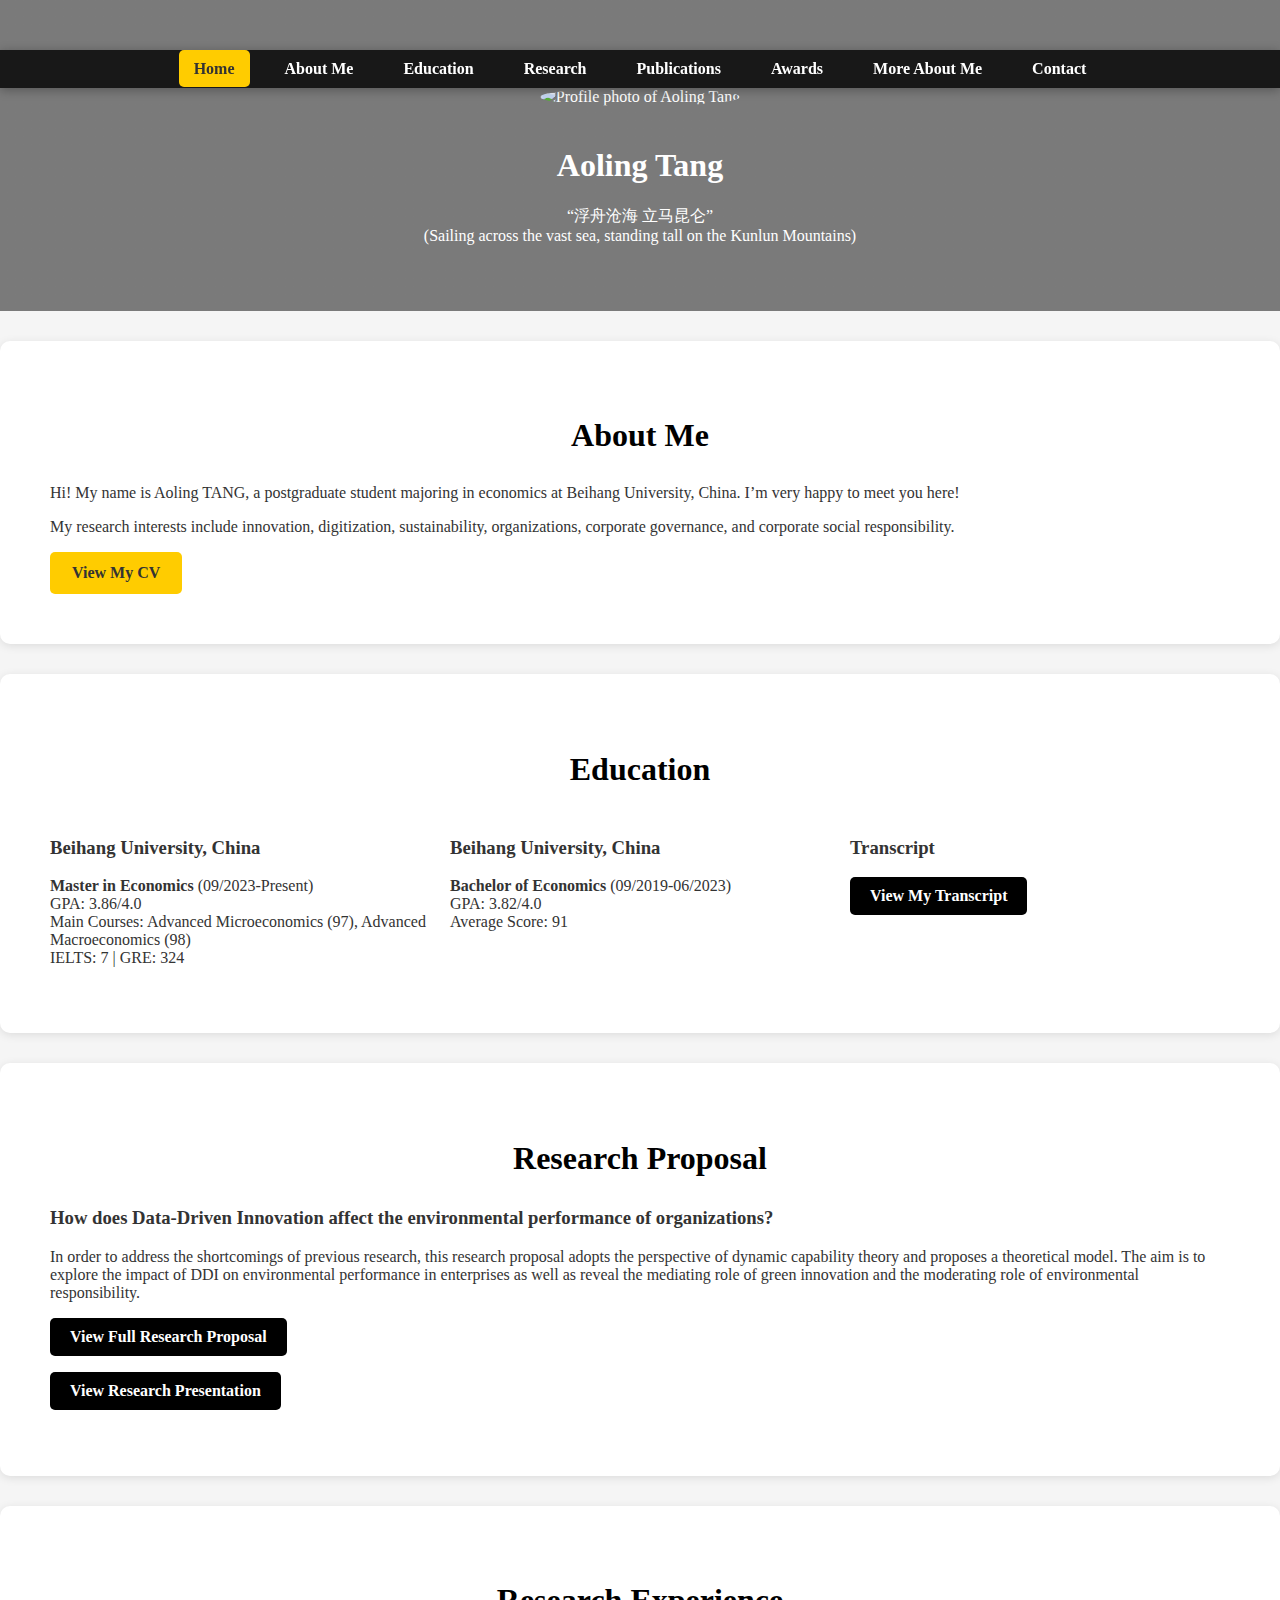
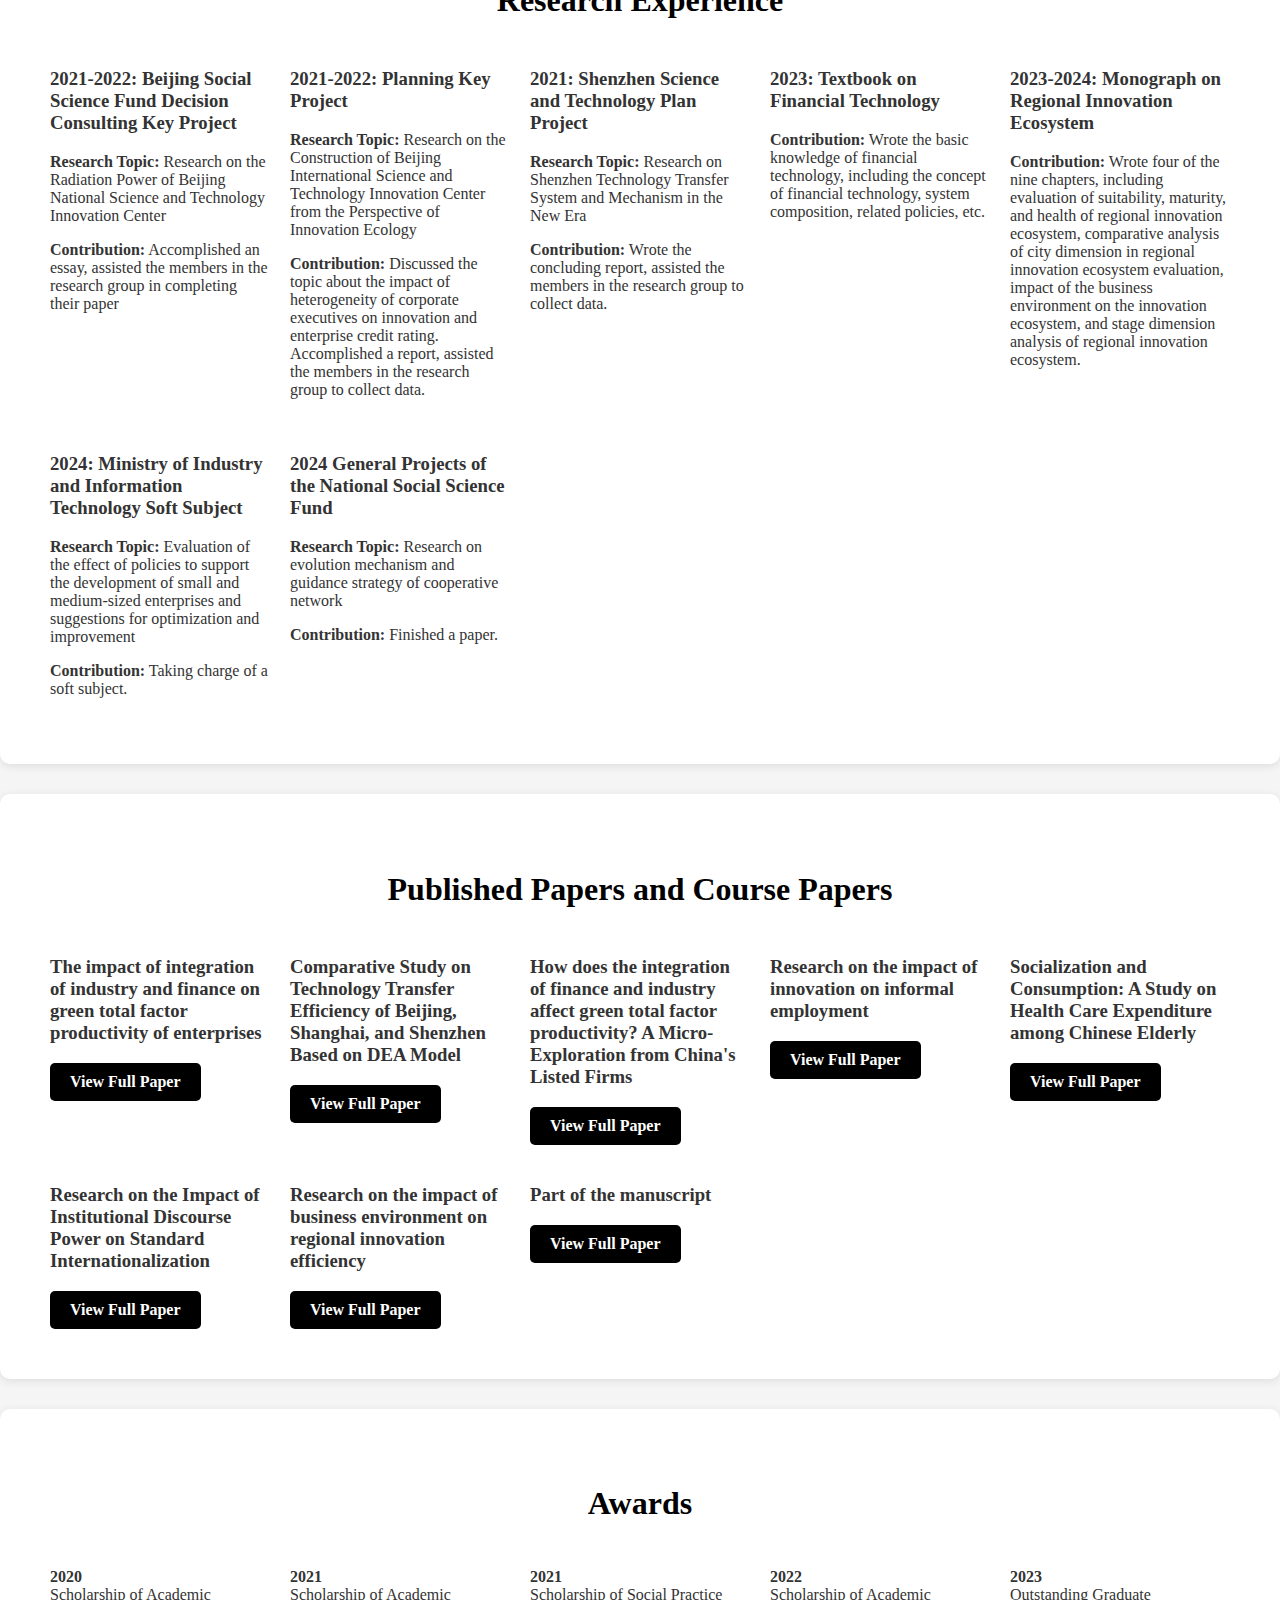
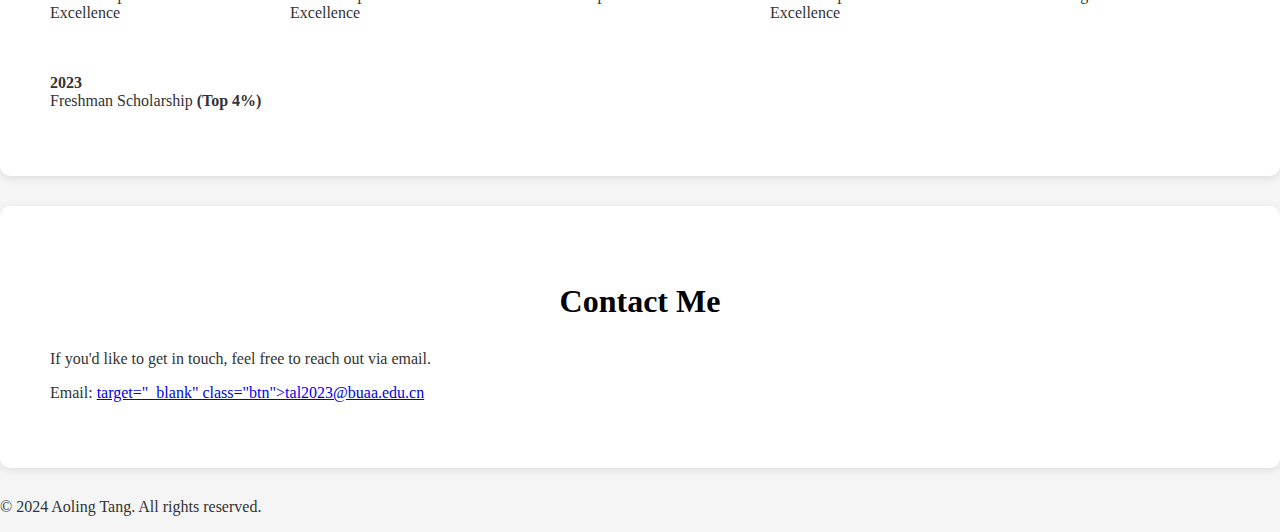
==== index.html @ d6165527 "Update index.html" ====
<!DOCTYPE html>
<html lang="en">

<head>
    <meta charset="UTF-8">
    <meta name="viewport" content="width=device-width, initial-scale=1.0">
    <meta name="description" content="Aoling Tang's personal website featuring research, publications, photography, and blog.">
    <meta name="keywords" content="Aoling Tang, research, publications, photography, blog, personal website">
    <meta name="author" content="Aoling Tang">
    <title>Personal Website - Aoling Tang</title>
    <link rel="stylesheet" href="styles.css">
    <script defer src="script.js"></script>
</head>

<body>
    <!-- Header Section -->
    <header class="chanel-header">
        <nav class="chanel-nav sticky">
            <ul>
                <li><a href="index.html" class="active">Home</a></li>
                <li><a href="#about-me">About Me</a></li>
                <li><a href="#education">Education</a></li>
                <li><a href="#research">Research</a></li>
                <li><a href="#publications">Publications</a></li>
                <li><a href="#awards">Awards</a></li>
                <li><a href="more-about-me.html">More About Me</a></li>
                <li><a href="#contact">Contact</a></li>
            </ul>
        </nav>
        <div class="profile-container">
            <img src="your-photo.jpg" alt="Profile photo of Aoling Tang" class="profile-photo">
            <h1>Aoling Tang</h1>
            <p>“浮舟沧海 立马昆仑”<br>(Sailing across the vast sea, standing tall on the Kunlun Mountains)</p>
        </div>
    </header>

    <!-- About Me Section -->
    <section id="about-me" class="chanel-section">
        <h2>About Me</h2>
        <p>Hi! My name is Aoling TANG, a postgraduate student majoring in economics at Beihang University, China. I’m very happy to meet you here!</p>
        <p>My research interests include innovation, digitization, sustainability, organizations, corporate governance, and corporate social responsibility.</p>
        <a href="https://drive.google.com/file/d/1HMJ3LWOsYYLLuYOLRqD15at7nviBafoN/view?usp=sharing" class="btn highlight">View My CV</a>
    </section>


    <!-- Education Section -->
    <section id="education" class="chanel-section">
        <h2>Education</h2>
        <div class="education-grid">
            <div class="education-item">
                <h3>Beihang University, China</h3>
                <p><strong>Master in Economics</strong> (09/2023-Present)<br>GPA: 3.86/4.0<br>Main Courses: Advanced Microeconomics (97), Advanced Macroeconomics (98)<br>IELTS: 7 | GRE: 324</p>
            </div>
            <div class="education-item">
                <h3>Beihang University, China</h3>
                <p><strong>Bachelor of Economics</strong> (09/2019-06/2023)<br>GPA: 3.82/4.0<br>Average Score: 91</p>
            </div>
            <div class="education-item">
                <h3>Transcript</h3>
                <a href="https://drive.google.com/file/d/1VDf7EAOeg8Bv3Yv3W84Tu2rH4EXrvN17/view?usp=share_link" target="_blank" class="btn">View My Transcript</a>
            </div>
        </div>
    </section>

    <!-- Research Proposal Section -->
    <section id="research" class="chanel-section">
        <h2>Research Proposal</h2>
        <h3>How does Data-Driven Innovation affect the environmental performance of organizations?</h3>
        <p>In order to address the shortcomings of previous research, this research proposal adopts the perspective of dynamic capability theory and proposes a theoretical model. The aim is to explore the impact of DDI on environmental performance in enterprises as well as reveal the mediating role of green innovation and the moderating role of environmental responsibility.</p>
        <p><a href="https://drive.google.com/file/d/1n2hpX8oV_LSJoKI7wCMGqh1_vXEMT9K5/view?usp=share_link" target="_blank" class="btn">View Full Research Proposal</a></p>
        <p><a href="https://docs.google.com/presentation/d/1xWeIpuT4AUfXbUePcwKfG12AlREksRVX/edit?usp=share_link" target="_blank" class="btn">View Research Presentation</a></p>
    </section>
    
<!-- Research Experience Section -->
    <section id="research-experience" class="chanel-section">
        <h2>Research Experience</h2>
        <div class="experience-grid">
            <div class="experience-item">
                <h3>2021-2022: Beijing Social Science Fund Decision Consulting Key Project</h3>
                <p><strong>Research Topic:</strong> Research on the Radiation Power of Beijing National Science and Technology Innovation Center</p>
                <p><strong>Contribution:</strong> Accomplished an essay, assisted the members in the research group in completing their paper</p>
            </div>
            <div class="experience-item">
                <h3>2021-2022: Planning Key Project</h3>
                <p><strong>Research Topic:</strong> Research on the Construction of Beijing International Science and Technology Innovation Center from the Perspective of Innovation Ecology</p>
                <p><strong>Contribution:</strong> Discussed the topic about the impact of heterogeneity of corporate executives on innovation and enterprise credit rating. Accomplished a report, assisted the members in the research group to collect data.</p>
            </div>
            <div class="experience-item">
                <h3>2021: Shenzhen Science and Technology Plan Project</h3>
                <p><strong>Research Topic:</strong> Research on Shenzhen Technology Transfer System and Mechanism in the New Era</p>
                <p><strong>Contribution:</strong> Wrote the concluding report, assisted the members in the research group to collect data.</p>
            </div>
            <div class="experience-item">
                <h3>2023: Textbook on Financial Technology</h3>
               <p><strong>Contribution:</strong> Wrote the basic knowledge of financial technology, including the concept of financial technology, system composition, related policies, etc.</p>
            </div>
            <div class="experience-item">
                <h3>2023-2024: Monograph on Regional Innovation Ecosystem</h3>
                <p><strong>Contribution:</strong> Wrote four of the nine chapters, including evaluation of suitability, maturity, and health of regional innovation ecosystem, comparative analysis of city dimension in regional innovation ecosystem evaluation, impact of the business environment on the innovation ecosystem, and stage dimension analysis of regional innovation ecosystem.</p>
            </div>
            <div class="experience-item">
                <h3>2024: Ministry of Industry and Information Technology Soft Subject</h3>
                <p><strong>Research Topic:</strong> Evaluation of the effect of policies to support the development of small and medium-sized enterprises and suggestions for optimization and improvement</p>
                <p><strong>Contribution:</strong> Taking charge of a soft subject.</p>
            </div>
            <div class="experience-item">
                <h3>2024 General Projects of the National Social Science Fund</h3>
                <p><strong>Research Topic:</strong> Research on evolution mechanism and guidance strategy of cooperative network</p>
                <p><strong>Contribution:</strong> Finished a paper.</p>
            </div>
        </div>
    </section>
       
            
    <!-- Published Papers Section -->
    <section id="publications" class="chanel-section">
        <h2>Published Papers and Course Papers</h2>
        <div class="publications-grid">
            <div class="publication-item">
                <h3>The impact of integration of industry and finance on green total factor productivity of enterprises</h3>
                <a href="https://drive.google.com/file/d/1mSZXs6TpGcA7P0VDK5ku_mhQSi_j5B4r/view?usp=share_link" target="_blank" class="btn">View Full Paper</a>
            </div>
            <div class="publication-item">
                <h3>Comparative Study on Technology Transfer Efficiency of Beijing, Shanghai, and Shenzhen Based on DEA Model</h3>
                <a href="https://drive.google.com/file/d/177Lqlb35UdxbgcnCZy0UkPLXpP8QultB/view?usp=share_link" target="_blank" class="btn">View Full Paper</a>
            </div>
            <div class="publication-item">
                <h3>How does the integration of finance and industry affect green total factor productivity? A Micro-Exploration from China's Listed Firms</h3>
                <a href="https://drive.google.com/file/d/1cwVs1mOKtEwmkfY5KSamilT-6TifY_r1/view?usp=share_link" target="_blank" class="btn">View Full Paper</a>
            </div>
            <div class="publication-item">
                <h3>Research on the impact of innovation on informal employment</h3>
                <a href="https://drive.google.com/file/d/1EUlEXvv8CUS9Ur1zAgykX3fhvnw1krJM/view?usp=sharing" target="_blank" class="btn">View Full Paper</a>
            </div>
            <div class="publication-item">
                <h3>Socialization and Consumption: A Study on Health Care Expenditure among Chinese Elderly</h3>
                <a href="https://drive.google.com/file/d/1KAPsv3P-NvPf69vs5_BoMZlVNdyy2JC9/view?usp=sharing" target="_blank" class="btn">View Full Paper</a>
            </div>
            <div class="publication-item">
                <h3>Research on the Impact of Institutional Discourse Power on Standard Internationalization</h3>
                <a href="https://drive.google.com/file/d/1Kn9SCLSly_3gR2pBTl10C89Zb8ywjDDP/view?usp=share_link" target="_blank" class="btn">View Full Paper</a>
            </div>
            <div class="publication-item">
                <h3>Research on the impact of business environment on regional innovation efficiency</h3>
                <a href="https://drive.google.com/file/d/1tZOr6jCHKRai359EBuAhargIJxCcliR9/view?usp=share_link" target="_blank" class="btn">View Full Paper</a>
            </div>
            <div class="publication-item">
                <h3>Part of the manuscript</h3>
                <a href="https://drive.google.com/file/d/1sU9OgyEtmT3UA9GvwAtSvlrN9xEpgSf5/view?usp=share_link" target="_blank" class="btn">View Full Paper</a>
            </div>
        </div>
    </section>

    <!-- Awards Section -->
    <section id="awards" class="chanel-section">
        <h2>Awards</h2>
        <div class="awards-grid">
            <div class="award-item">
                <p><strong>2020</strong><br>Scholarship of Academic Excellence</p>
            </div>
            <div class="award-item">
                <p><strong>2021</strong><br>Scholarship of Academic Excellence</p>
            </div>
                <div class="award-item">
                <p><strong>2021</strong><br>Scholarship of Social Practice</p>
            </div>
            <div class="award-item">
                <p><strong>2022</strong><br>Scholarship of Academic Excellence</p>
            </div>
            <div class="award-item">
                <p><strong>2023</strong><br>Outstanding Graduate</p>
            </div>
            <div class="award-item">
                <p><strong>2023</strong><br>Freshman Scholarship <strong>(Top 4%)</strong></p>
            </div>
        </div>
    </section>
     <!-- Contact Section -->
    <section id="contact" class="chanel-section">
        <h2>Contact Me</h2>
        <p>If you'd like to get in touch, feel free to reach out via email.</p>
       <p>Email: <a href="mailto:tal2023@buaa.edu.cn">target="_blank" class="btn">tal2023@buaa.edu.cn</a></p>
    </section>
<!-- Footer -->
    <footer>
        <p>&copy; 2024 Aoling Tang. All rights reserved.</p>
    </footer>
</body>

</html>
---- styles.css ----
/* General Styles */
body {
    font-family: 'Playfair Display', serif;
    color: #333;
    margin: 0;
    padding: 0;
    background-color: #f5f5f5;
    scroll-behavior: smooth;
}

/* Sticky Navigation */
.sticky {
    position: sticky;
    top: 0;
    z-index: 1000;
    background-color: rgba(0, 0, 0, 0.8);
    box-shadow: 0 2px 10px rgba(0, 0, 0, 0.3);
}

/* Navigation */
.chanel-nav ul {
    display: flex;
    justify-content: center;
    list-style: none;
    padding: 10px 20px;
    margin: 0;
    gap: 20px;
}

.chanel-nav a {
    text-decoration: none;
    color: white;
    font-weight: bold;
    padding: 10px 15px;
    border-radius: 5px;
    transition: all 0.3s ease;
}

.chanel-nav a.active, .chanel-nav a:hover {
    background: #ffcc00;
    color: #333;
    transform: scale(1.1);
}

/* Header Styles */
.chanel-header {
    position: relative;
    background: linear-gradient(rgba(0, 0, 0, 0.5), rgba(0, 0, 0, 0.5)), url('background-image.jpg') no-repeat center center/cover;
    color: white;
    text-align: center;
    padding: 50px 0;
}

.profile-container {
    max-width: 500px;
    margin: auto;
    text-align: center;
}

.profile-photo {
    border-radius: 50%;
    width: 150px;
    height: 150px;
    object-fit: cover;
    margin-bottom: 20px;
}

/* Section Styles */
.chanel-section {
    padding: 50px;
    margin: 30px auto;
    background: white;
    border-radius: 10px;
    box-shadow: 0 2px 10px rgba(0, 0, 0, 0.1);
    transition: transform 0.3s ease, box-shadow 0.3s ease;
}

.chanel-section:hover {
    transform: scale(1.02);
    box-shadow: 0 4px 15px rgba(0, 0, 0, 0.15);
}

.chanel-section h2 {
    text-align: center;
    margin-bottom: 30px;
    font-size: 2em;
    color: #000;
}

/* Button Highlight */
.btn {
    display: inline-block;
    background: #000;
    color: white;
    padding: 10px 20px;
    border-radius: 5px;
    text-decoration: none;
    font-weight: bold;
    transition: all 0.3s ease;
    text-align: center;
}

.btn:hover {
    background: #ffcc00;
    color: #333;
    transform: scale(1.1);
}

/* Button for Specific Highlight */
.btn.highlight {
    background: #ffcc00;
    color: #333;
    border: 2px solid transparent;
    font-weight: bold;
    transition: all 0.3s ease;
}

.btn.highlight:hover {
    border-color: #333;
    transform: scale(1.1);
}

/* Link Styles */
a.email-link {
    color: #007BFF;
    text-decoration: none;
    font-weight: bold;
    transition: color 0.3s ease, transform 0.3s ease;
}

a.email-link:hover {
    color: #ffcc00;
    transform: scale(1.1);
    text-decoration: underline;
}

/* Grid Styles for Content Sections */
.photo-grid, .education-grid, .experience-grid, .publications-grid, .awards-grid {
    display: grid;
    grid-template-columns: repeat(auto-fit, minmax(200px, 1fr));
    gap: 20px;
}

.photo-grid img {
    width: 100%;
    height: auto;
    border-radius: 10px;
    transition: transform 0.3s ease, box-shadow 0.3s ease;
}

.photo-grid img:hover {
    transform: scale(1.05);
    box-shadow: 0 4px 12px rgba(0, 0, 0, 0.2);
}

/* Blog Section */
.blog-item {
    display: flex;
    flex-direction: column;
    align-items: center;
    gap: 20px;
}

.blog-image {
    width: 100%;
    max-width: 600px;
    border-radius: 10px;
    box-shadow: 0 4px 10px rgba(0, 0, 0, 0.1);
    transition: transform 0.3s ease;
}

.blog-image:hover {
    transform: scale(1.03);
}

.blog-item p {
    font-size: 1.2em;
    text-align: center;
    line-height: 1.6;
}

/* Responsive Design */
@media screen and (max-width: 768px) {
    .photo-grid {
        grid-template-columns: repeat(auto-fit, minmax(150px, 1fr));
    }

    .chanel-nav ul {
        flex-direction: column;
        align-items: center;
        gap: 10px;
    }

    .chanel-header {
        padding: 30px 0;
    }

    .chanel-section {
        padding: 30px;
    }
}

@media screen and (min-width: 1200px) {
    .photo-grid {
        grid-template-columns: repeat(3, 1fr);
    }
}
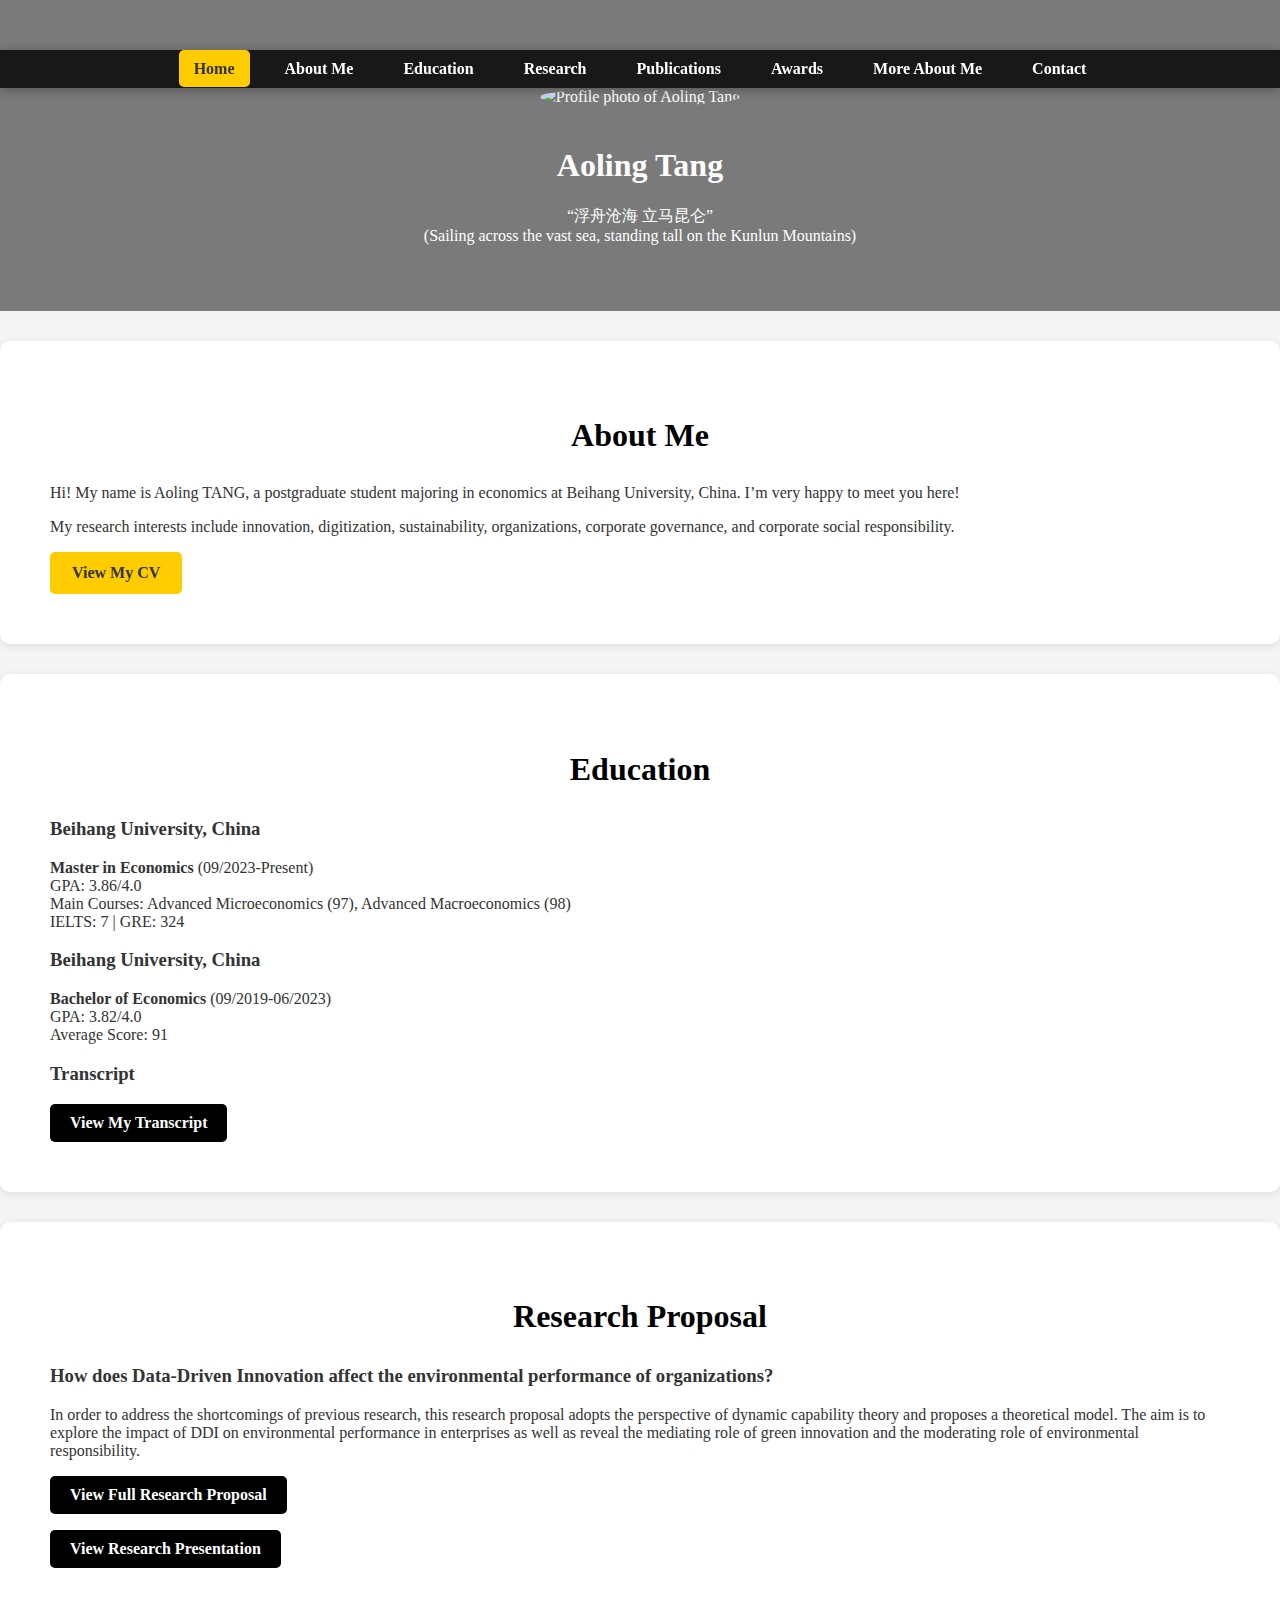
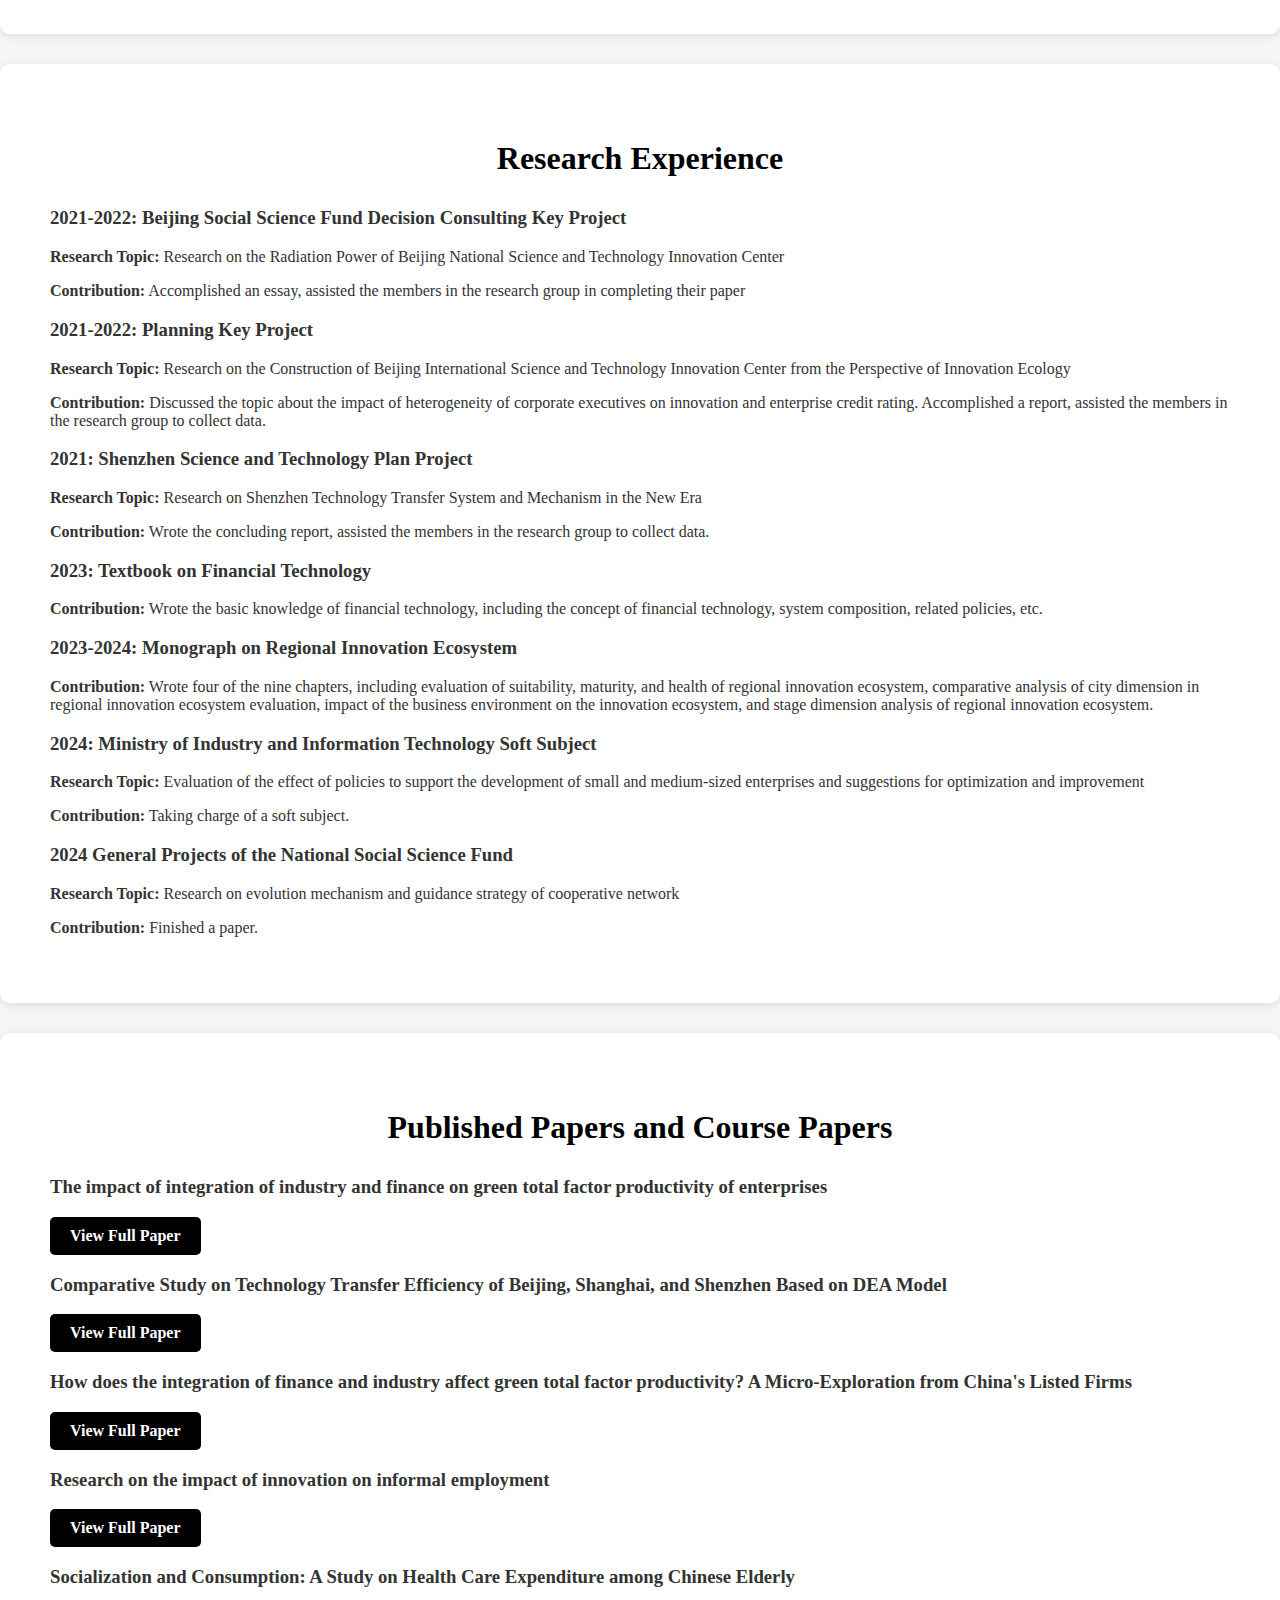
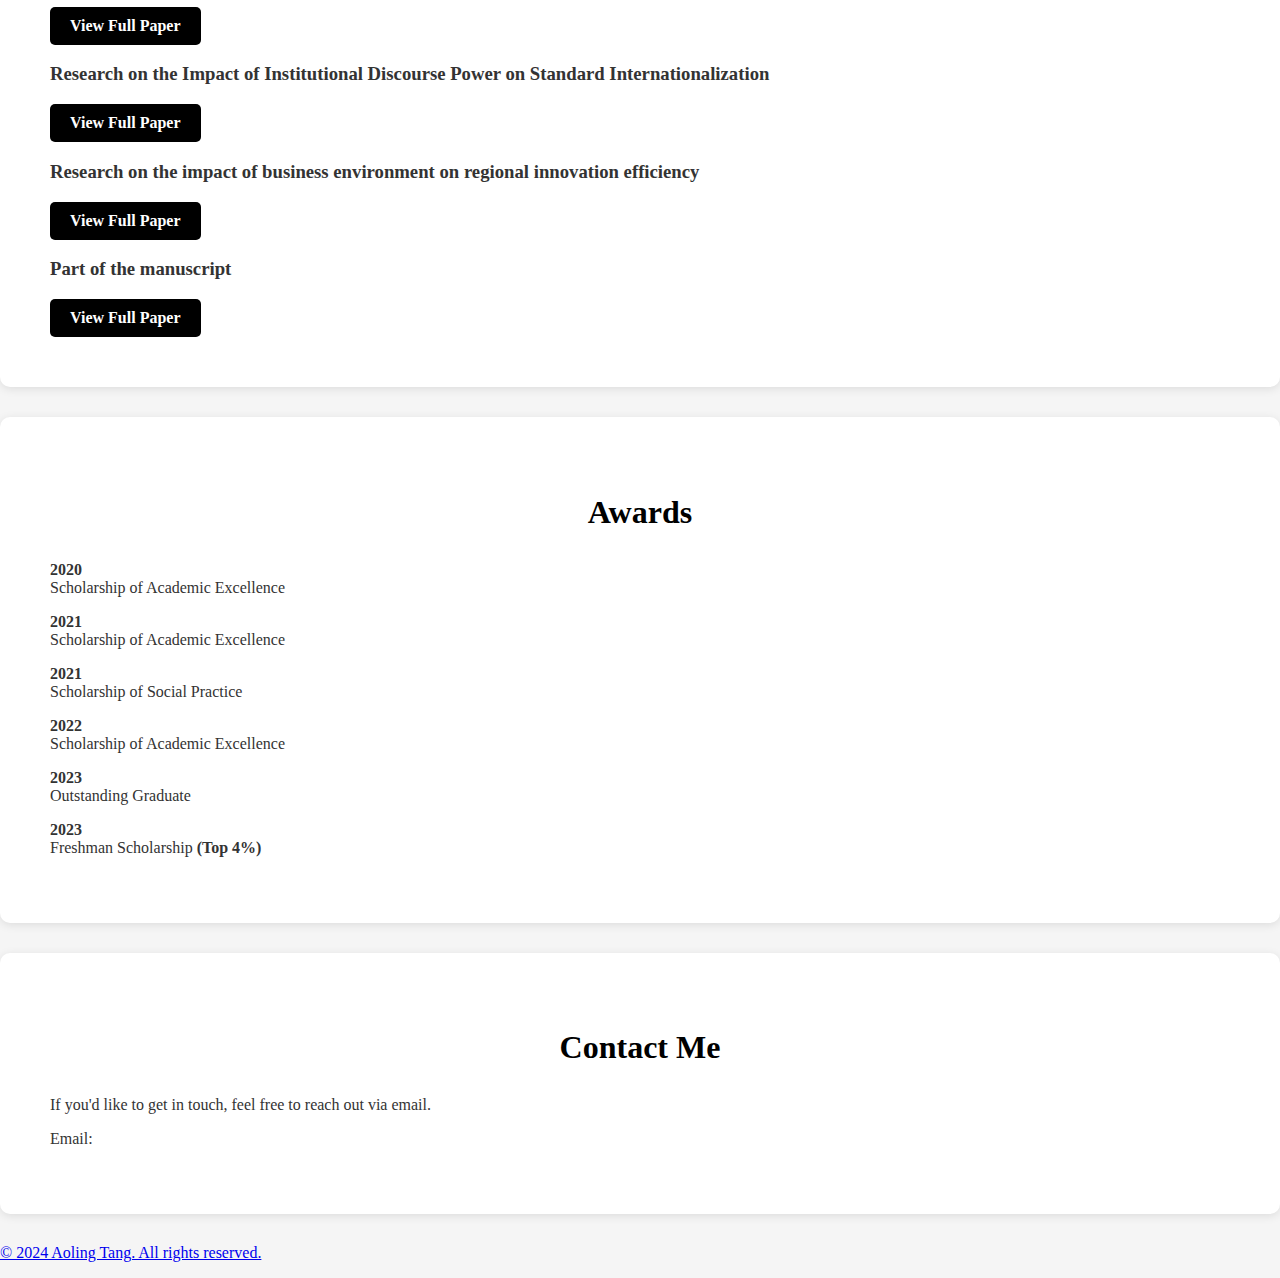
==== commit 32e3d0f7: "Update index.html" ====
--- a/index.html
+++ b/index.html
@@ -179,7 +179,7 @@
     <section id="contact" class="chanel-section">
         <h2>Contact Me</h2>
         <p>If you'd like to get in touch, feel free to reach out via email.</p>
-       <p>Email: <a href="mailto:tal2023@buaa.edu.cn">target="_blank" class="btn">tal2023@buaa.edu.cn</a></p>
+       <p>Email: <a href="mailto:tal2023@buaa.edu.cn"/a></p>
     </section>
 <!-- Footer -->
     <footer>
--- a/styles.css
+++ b/styles.css
@@ -87,6 +87,20 @@
     color: #000;
 }
 
+/* Modules Styles */
+.module {
+    padding: 20px;
+    background-color: #f9f9f9;
+    border-radius: 10px;
+    box-shadow: 0 2px 10px rgba(0, 0, 0, 0.1);
+    transition: transform 0.3s ease, box-shadow 0.3s ease;
+}
+
+.module:hover {
+    transform: scale(1.05);
+    box-shadow: 0 4px 20px rgba(0, 0, 0, 0.15);
+}
+
 /* Button Highlight */
 .btn {
     display: inline-block;
@@ -134,8 +148,8 @@
     text-decoration: underline;
 }
 
-/* Grid Styles for Content Sections */
-.photo-grid, .education-grid, .experience-grid, .publications-grid, .awards-grid {
+/* Grid Styles for Photography and Blog */
+.photo-grid {
     display: grid;
     grid-template-columns: repeat(auto-fit, minmax(200px, 1fr));
     gap: 20px;
@@ -153,30 +167,12 @@
     box-shadow: 0 4px 12px rgba(0, 0, 0, 0.2);
 }
 
-/* Blog Section */
-.blog-item {
-    display: flex;
-    flex-direction: column;
-    align-items: center;
-    gap: 20px;
-}
-
-.blog-image {
-    width: 100%;
-    max-width: 600px;
-    border-radius: 10px;
-    box-shadow: 0 4px 10px rgba(0, 0, 0, 0.1);
-    transition: transform 0.3s ease;
-}
-
-.blog-image:hover {
-    transform: scale(1.03);
-}
-
-.blog-item p {
+/* Blog Styles */
+.blog-text {
     font-size: 1.2em;
     text-align: center;
     line-height: 1.6;
+    margin-bottom: 20px;
 }
 
 /* Responsive Design */
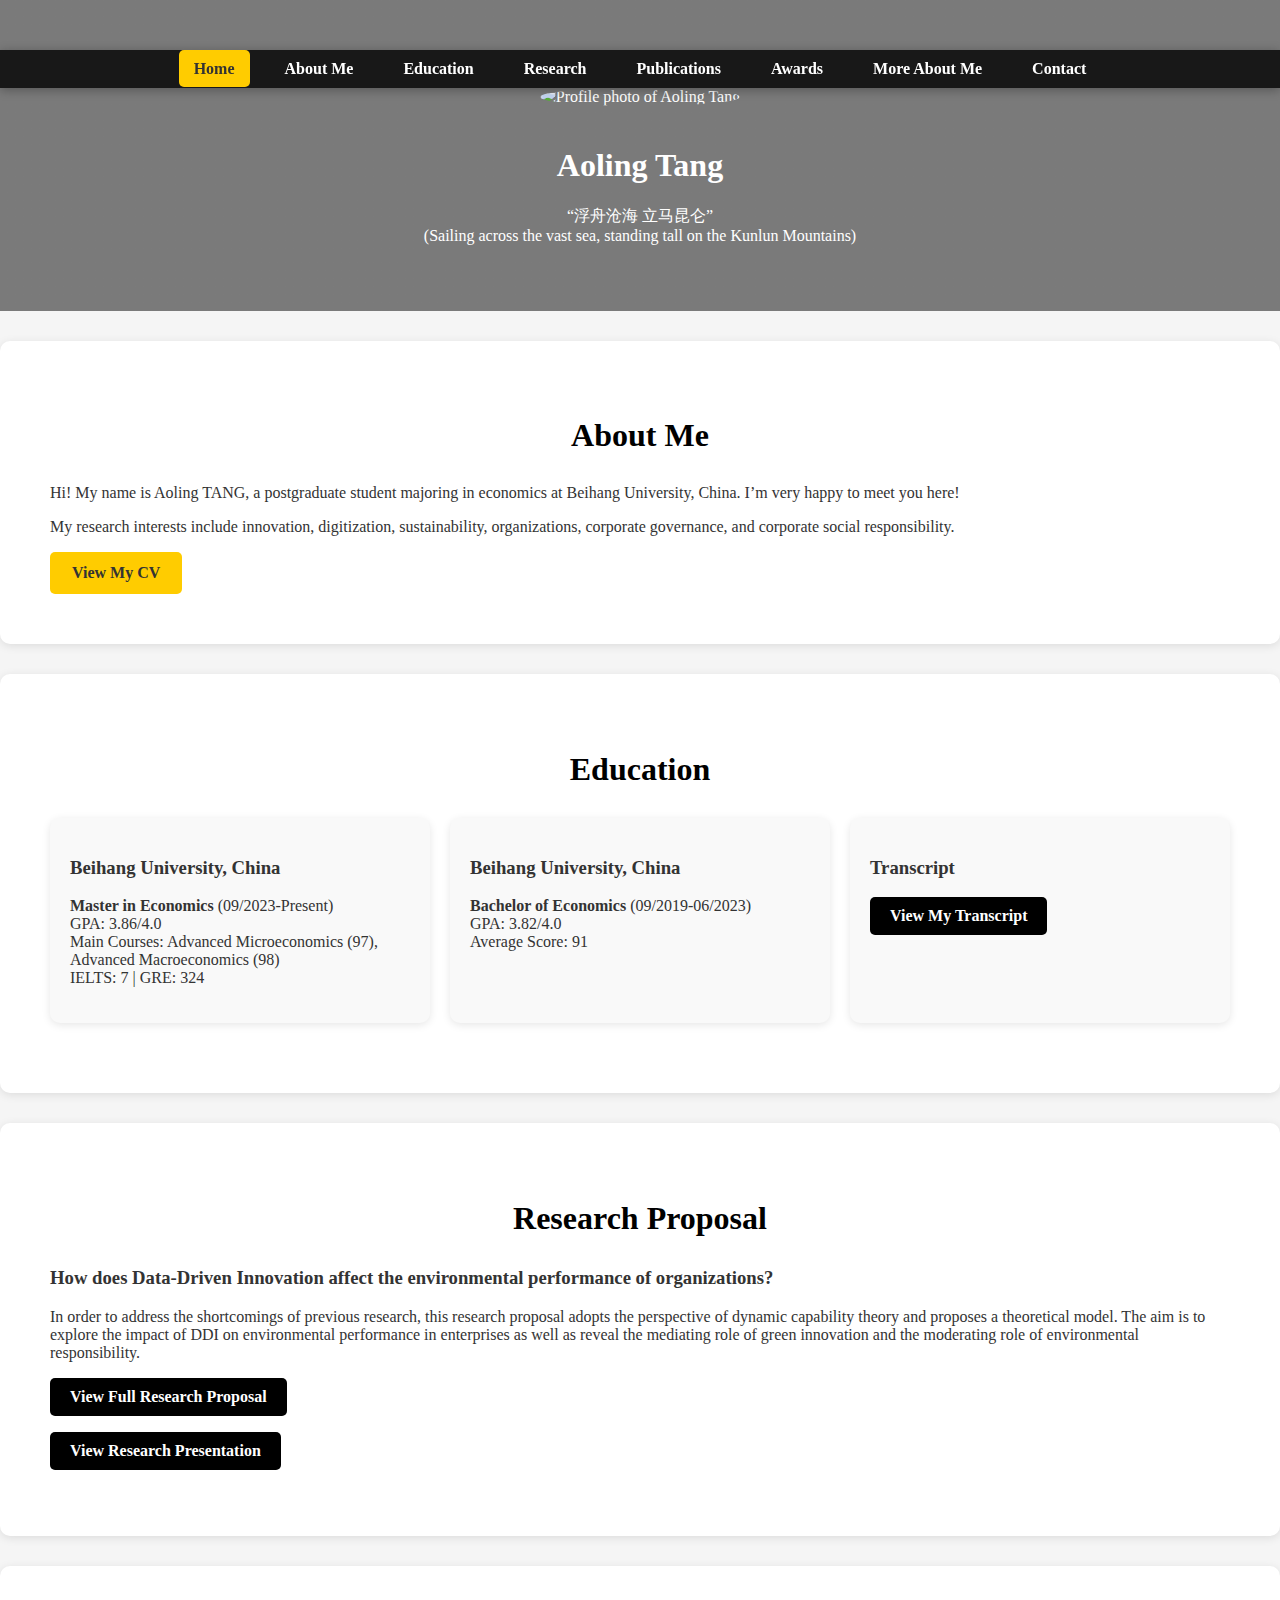
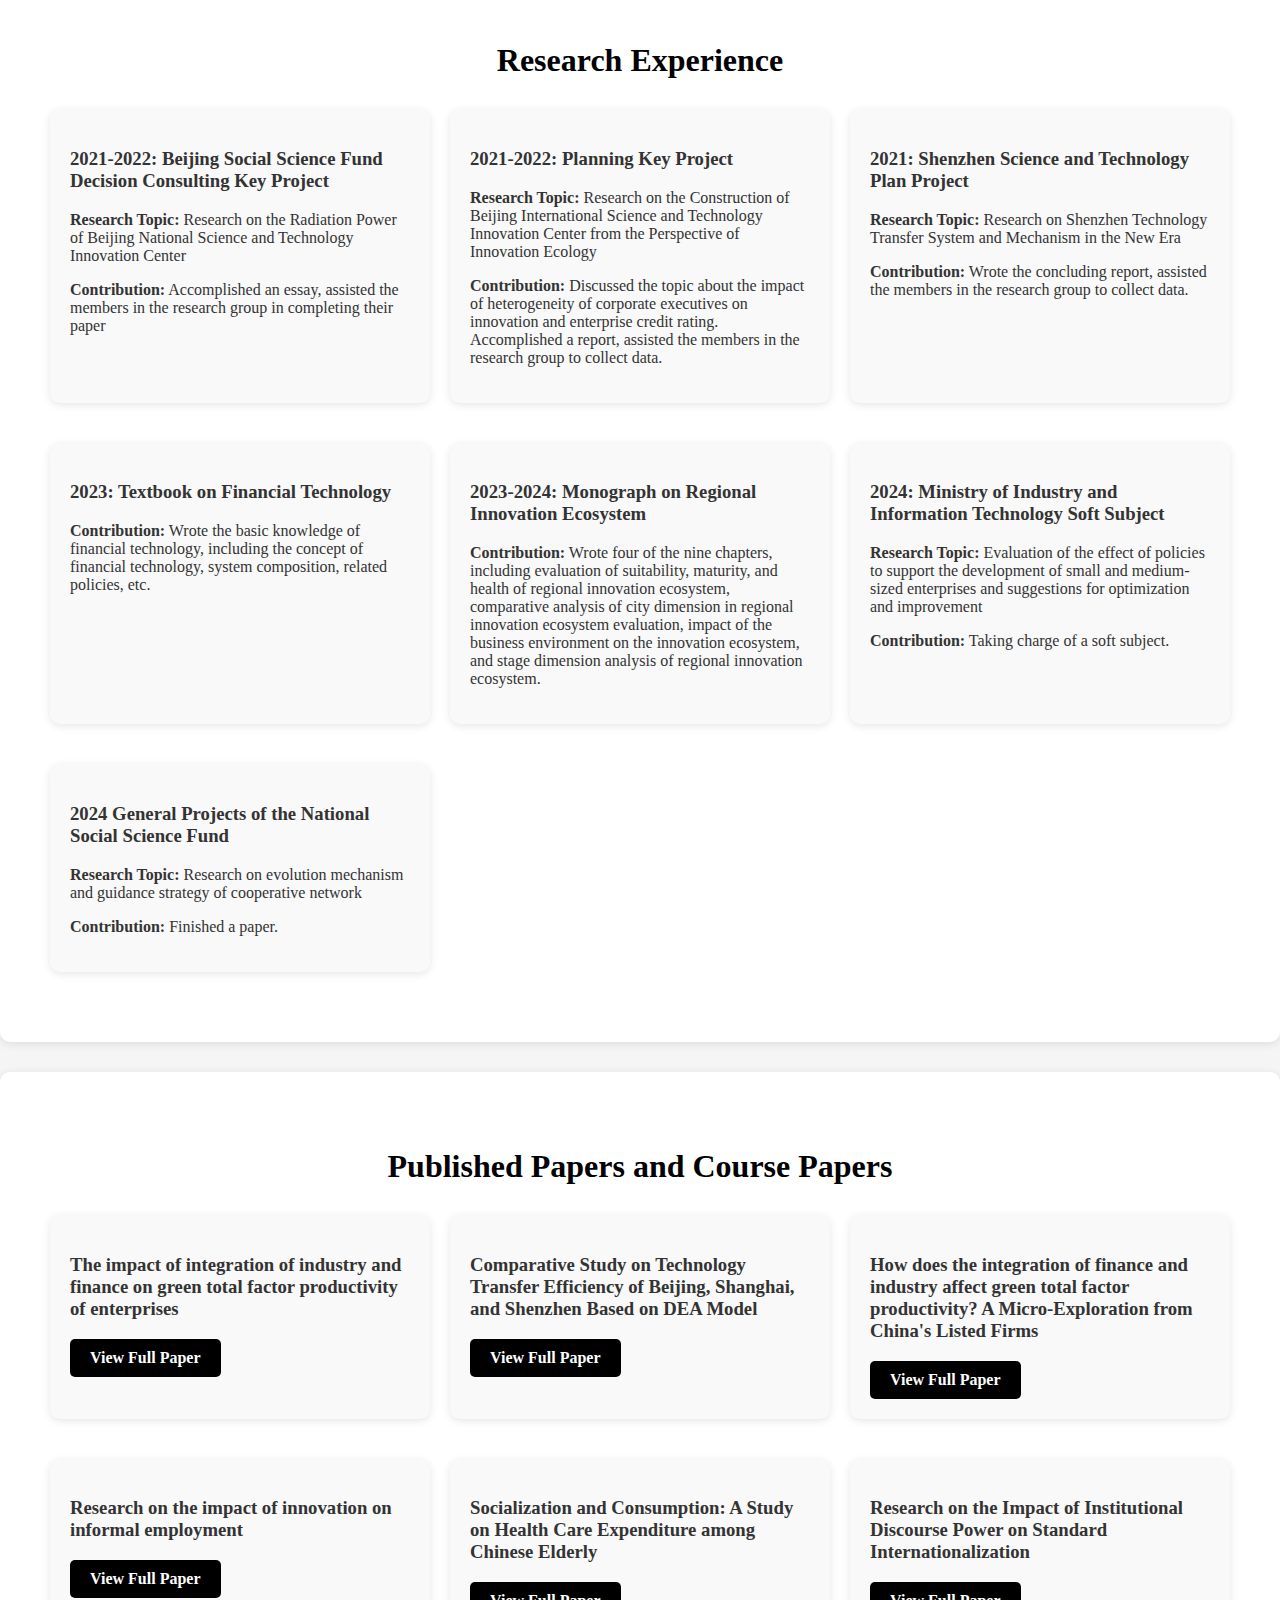
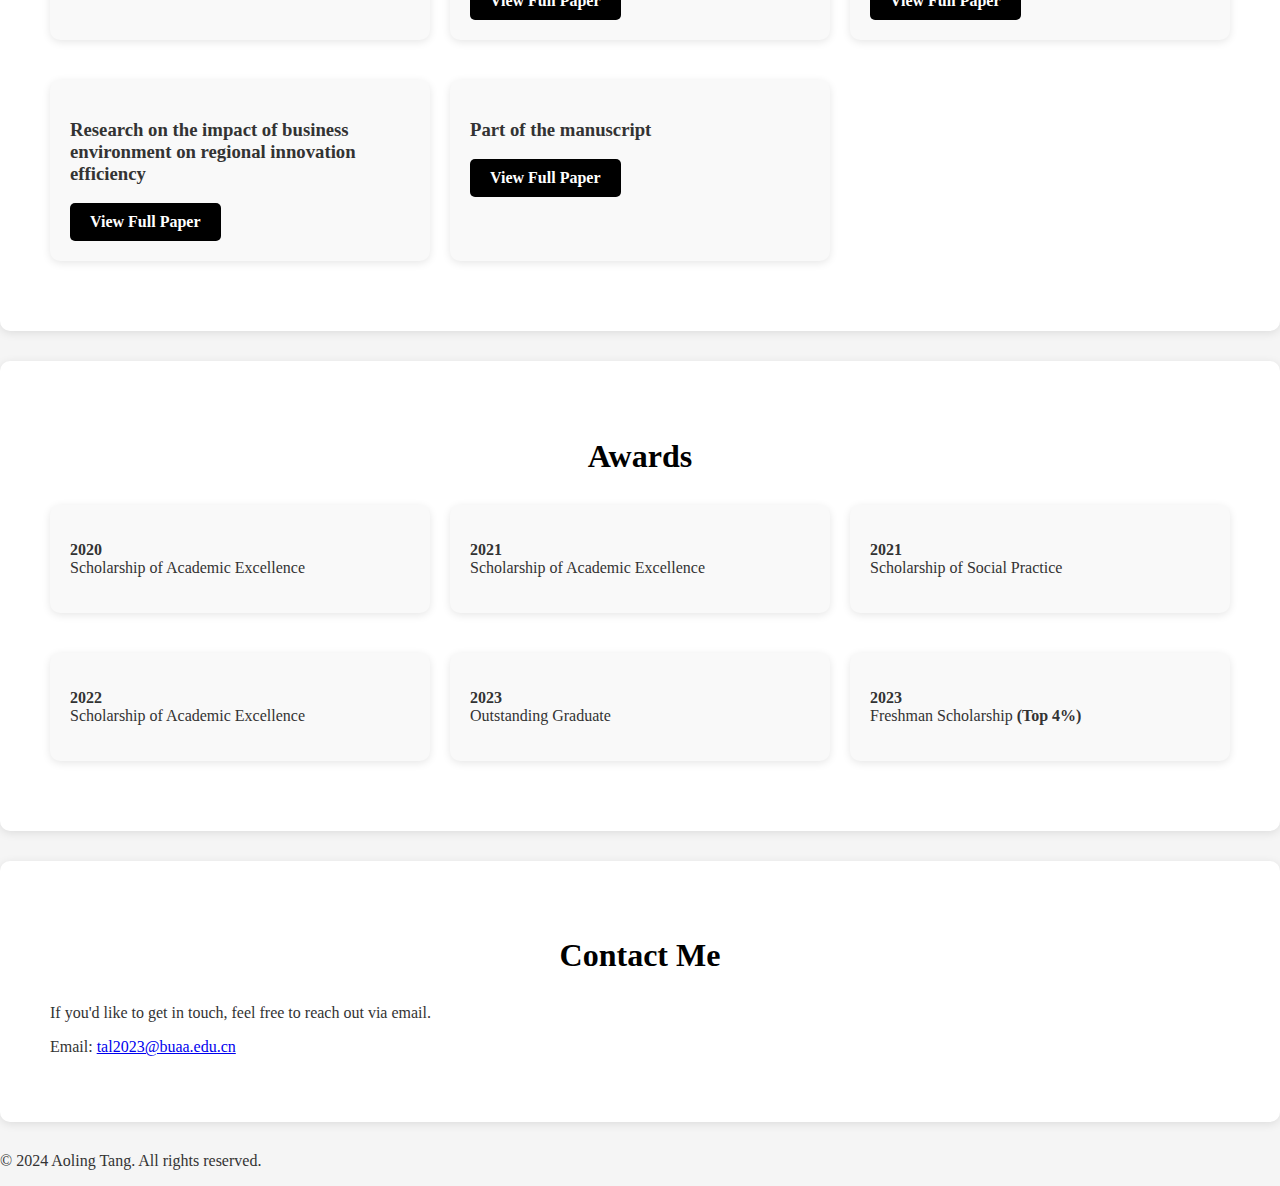
==== commit f62d1a80: "Update index.html" ====
--- a/index.html
+++ b/index.html
@@ -179,7 +179,7 @@
     <section id="contact" class="chanel-section">
         <h2>Contact Me</h2>
         <p>If you'd like to get in touch, feel free to reach out via email.</p>
-       <p>Email: <a href="mailto:tal2023@buaa.edu.cn"/a></p>
+        <p>Email: <a href="mailto:tal2023@buaa.edu.cn">tal2023@buaa.edu.cn</a></p>
     </section>
 <!-- Footer -->
     <footer>
--- a/styles.css
+++ b/styles.css
@@ -87,18 +87,35 @@
     color: #000;
 }
 
-/* Modules Styles */
-.module {
-    padding: 20px;
+/* Sub-modules Styles (Directly from HTML structure) */
+.experience-item, 
+.education-item, 
+.publication-item, 
+.award-item {
     background-color: #f9f9f9;
     border-radius: 10px;
-    box-shadow: 0 2px 10px rgba(0, 0, 0, 0.1);
+    padding: 20px;
+    margin-bottom: 20px;
+    box-shadow: 0 2px 8px rgba(0, 0, 0, 0.1);
     transition: transform 0.3s ease, box-shadow 0.3s ease;
 }
 
-.module:hover {
+.experience-item:hover, 
+.education-item:hover, 
+.publication-item:hover, 
+.award-item:hover {
     transform: scale(1.05);
-    box-shadow: 0 4px 20px rgba(0, 0, 0, 0.15);
+    box-shadow: 0 4px 12px rgba(0, 0, 0, 0.2);
+}
+
+/* Grid Layout for Sub-modules */
+.experience-grid, 
+.education-grid, 
+.publications-grid, 
+.awards-grid {
+    display: grid;
+    grid-template-columns: repeat(auto-fit, minmax(250px, 1fr));
+    gap: 20px;
 }
 
 /* Button Highlight */
@@ -134,50 +151,12 @@
     transform: scale(1.1);
 }
 
-/* Link Styles */
-a.email-link {
-    color: #007BFF;
-    text-decoration: none;
-    font-weight: bold;
-    transition: color 0.3s ease, transform 0.3s ease;
-}
-
-a.email-link:hover {
-    color: #ffcc00;
-    transform: scale(1.1);
-    text-decoration: underline;
-}
-
-/* Grid Styles for Photography and Blog */
-.photo-grid {
-    display: grid;
-    grid-template-columns: repeat(auto-fit, minmax(200px, 1fr));
-    gap: 20px;
-}
-
-.photo-grid img {
-    width: 100%;
-    height: auto;
-    border-radius: 10px;
-    transition: transform 0.3s ease, box-shadow 0.3s ease;
-}
-
-.photo-grid img:hover {
-    transform: scale(1.05);
-    box-shadow: 0 4px 12px rgba(0, 0, 0, 0.2);
-}
-
-/* Blog Styles */
-.blog-text {
-    font-size: 1.2em;
-    text-align: center;
-    line-height: 1.6;
-    margin-bottom: 20px;
-}
-
 /* Responsive Design */
 @media screen and (max-width: 768px) {
-    .photo-grid {
+    .experience-grid, 
+    .education-grid, 
+    .publications-grid, 
+    .awards-grid {
         grid-template-columns: repeat(auto-fit, minmax(150px, 1fr));
     }
 
@@ -197,7 +176,10 @@
 }
 
 @media screen and (min-width: 1200px) {
-    .photo-grid {
+    .experience-grid, 
+    .education-grid, 
+    .publications-grid, 
+    .awards-grid {
         grid-template-columns: repeat(3, 1fr);
     }
 }
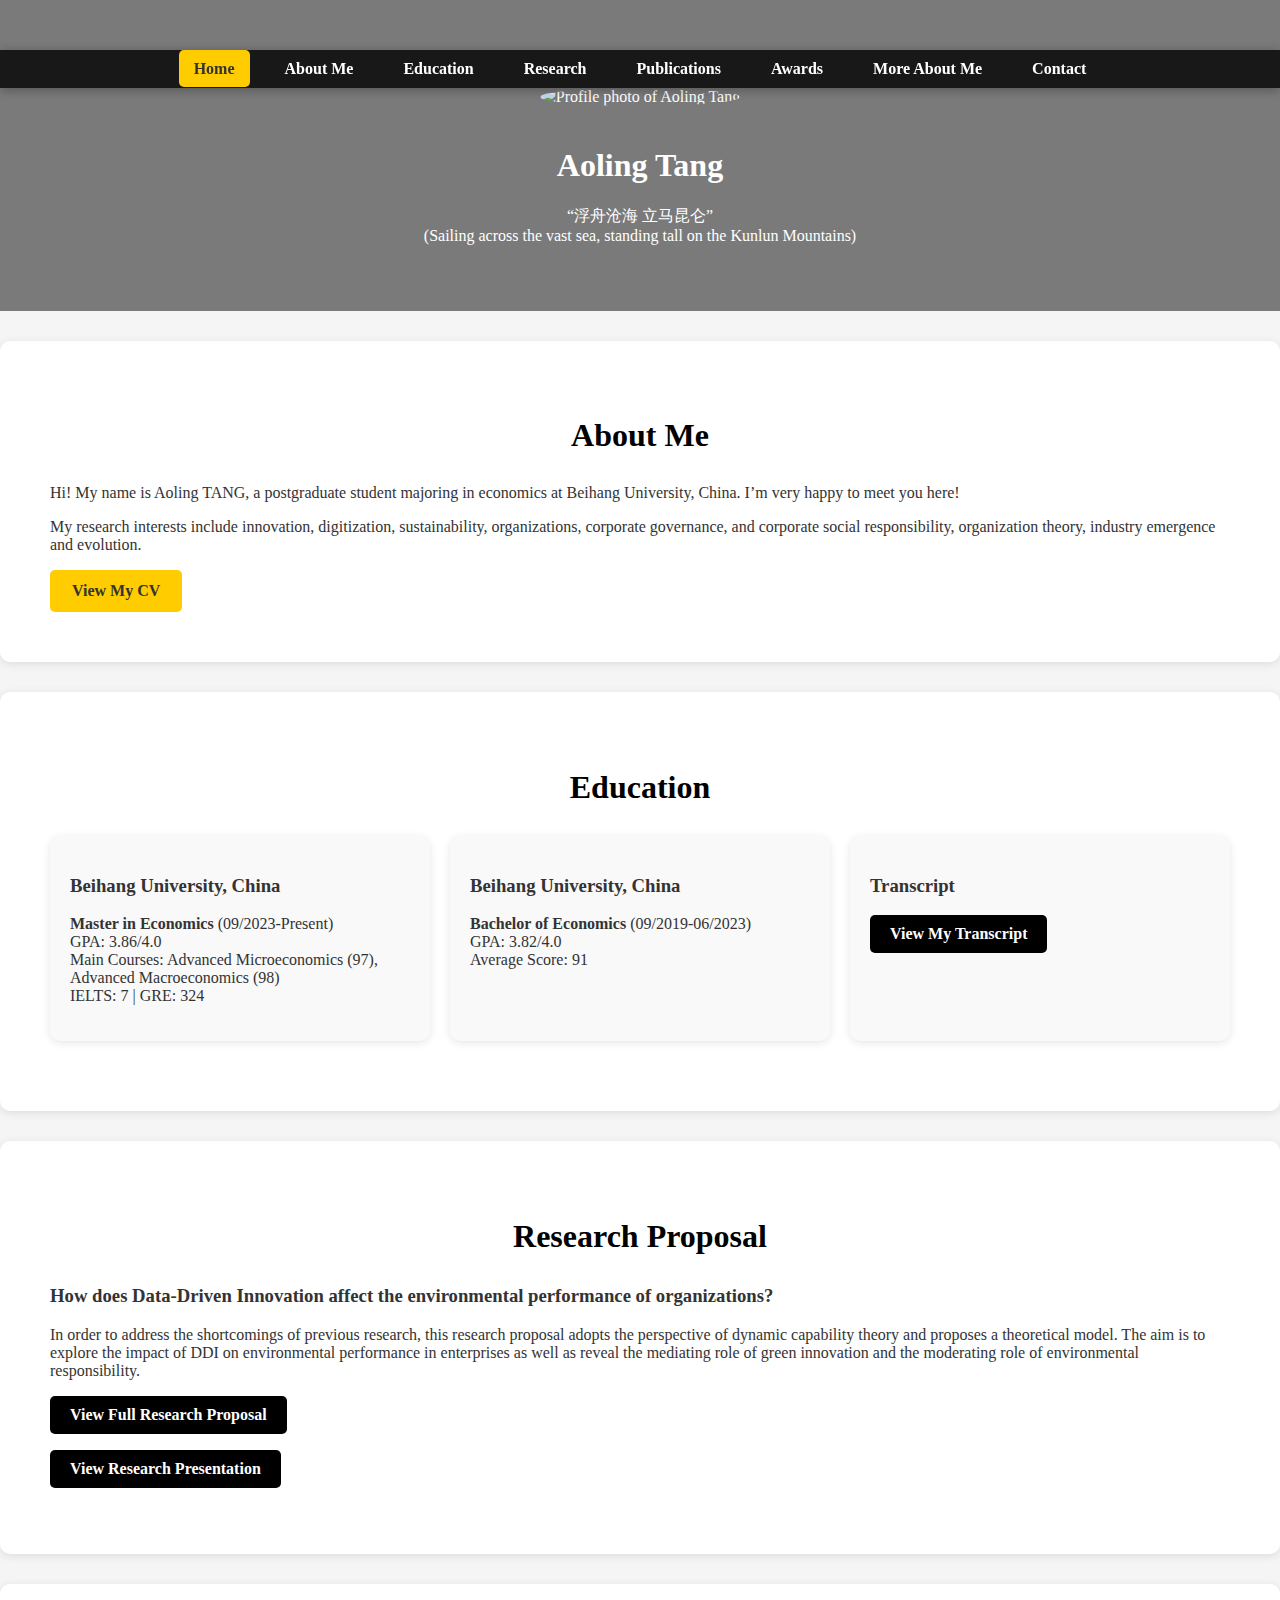
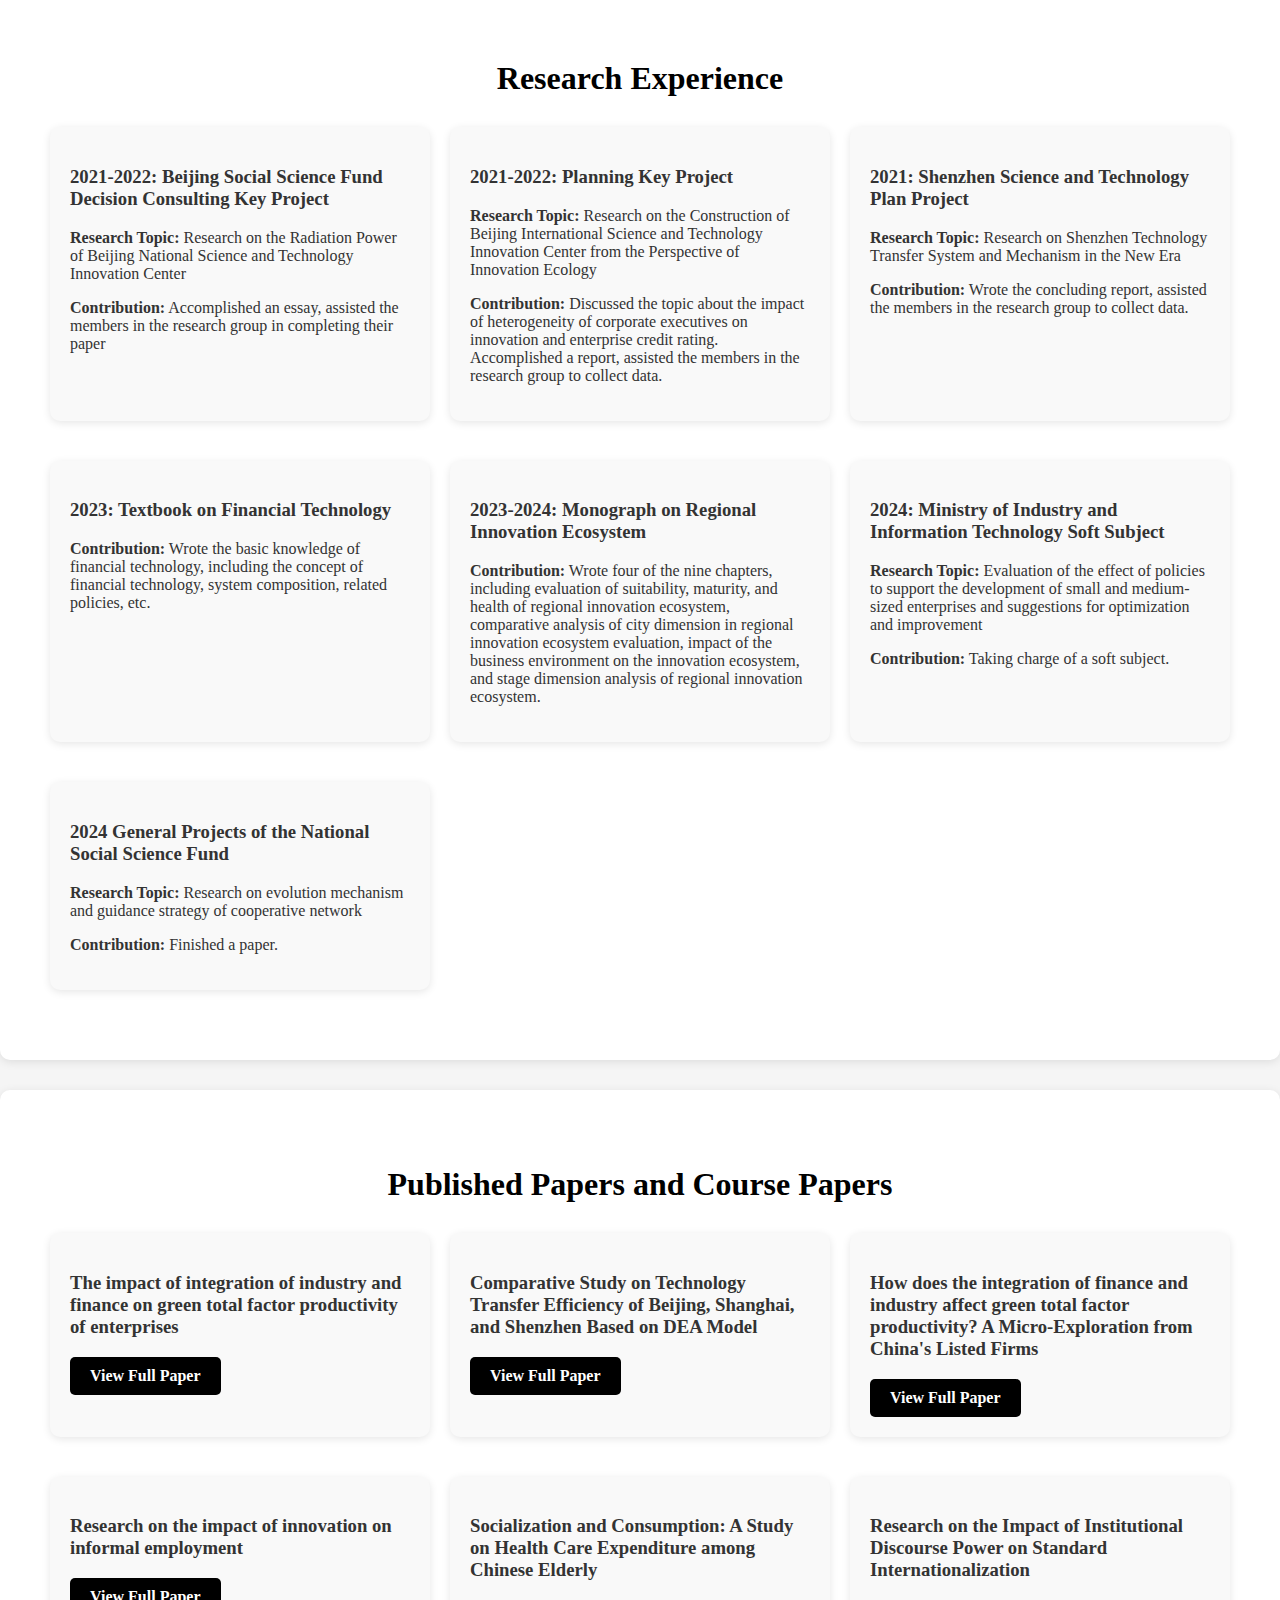
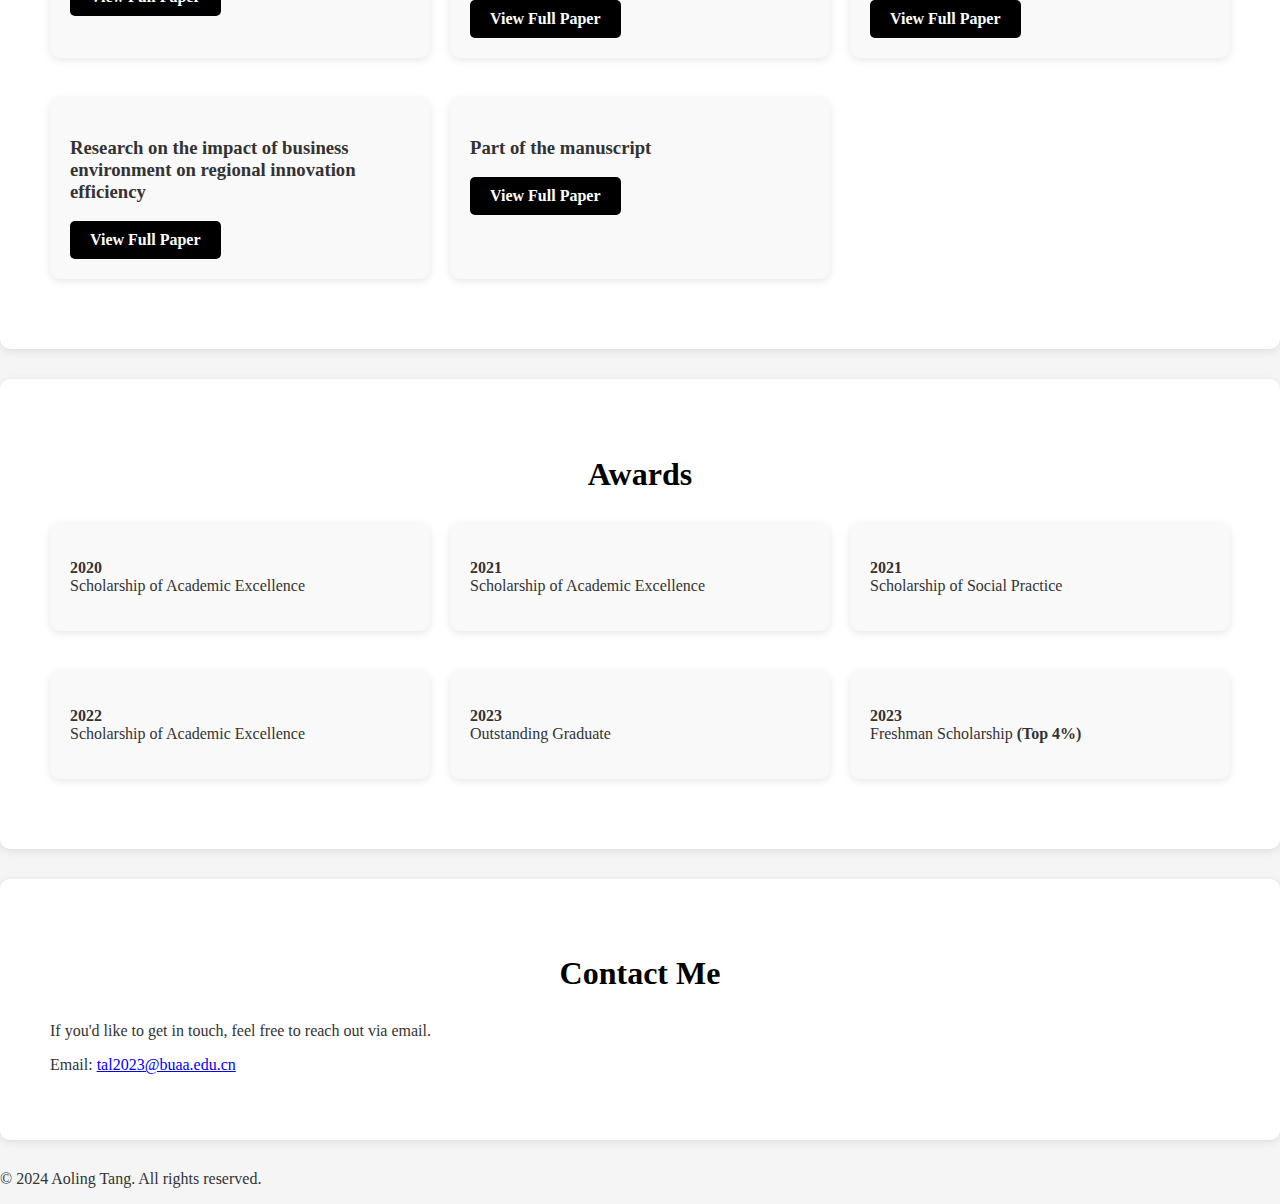
==== commit cf135a23: "Update index.html" ====
--- a/index.html
+++ b/index.html
@@ -38,7 +38,7 @@
     <section id="about-me" class="chanel-section">
         <h2>About Me</h2>
         <p>Hi! My name is Aoling TANG, a postgraduate student majoring in economics at Beihang University, China. I’m very happy to meet you here!</p>
-        <p>My research interests include innovation, digitization, sustainability, organizations, corporate governance, and corporate social responsibility.</p>
+        <p>My research interests include innovation, digitization, sustainability, organizations, corporate governance, and corporate social responsibility, organization theory, industry emergence and evolution.</p>
         <a href="https://drive.google.com/file/d/1HMJ3LWOsYYLLuYOLRqD15at7nviBafoN/view?usp=sharing" class="btn highlight">View My CV</a>
     </section>
 
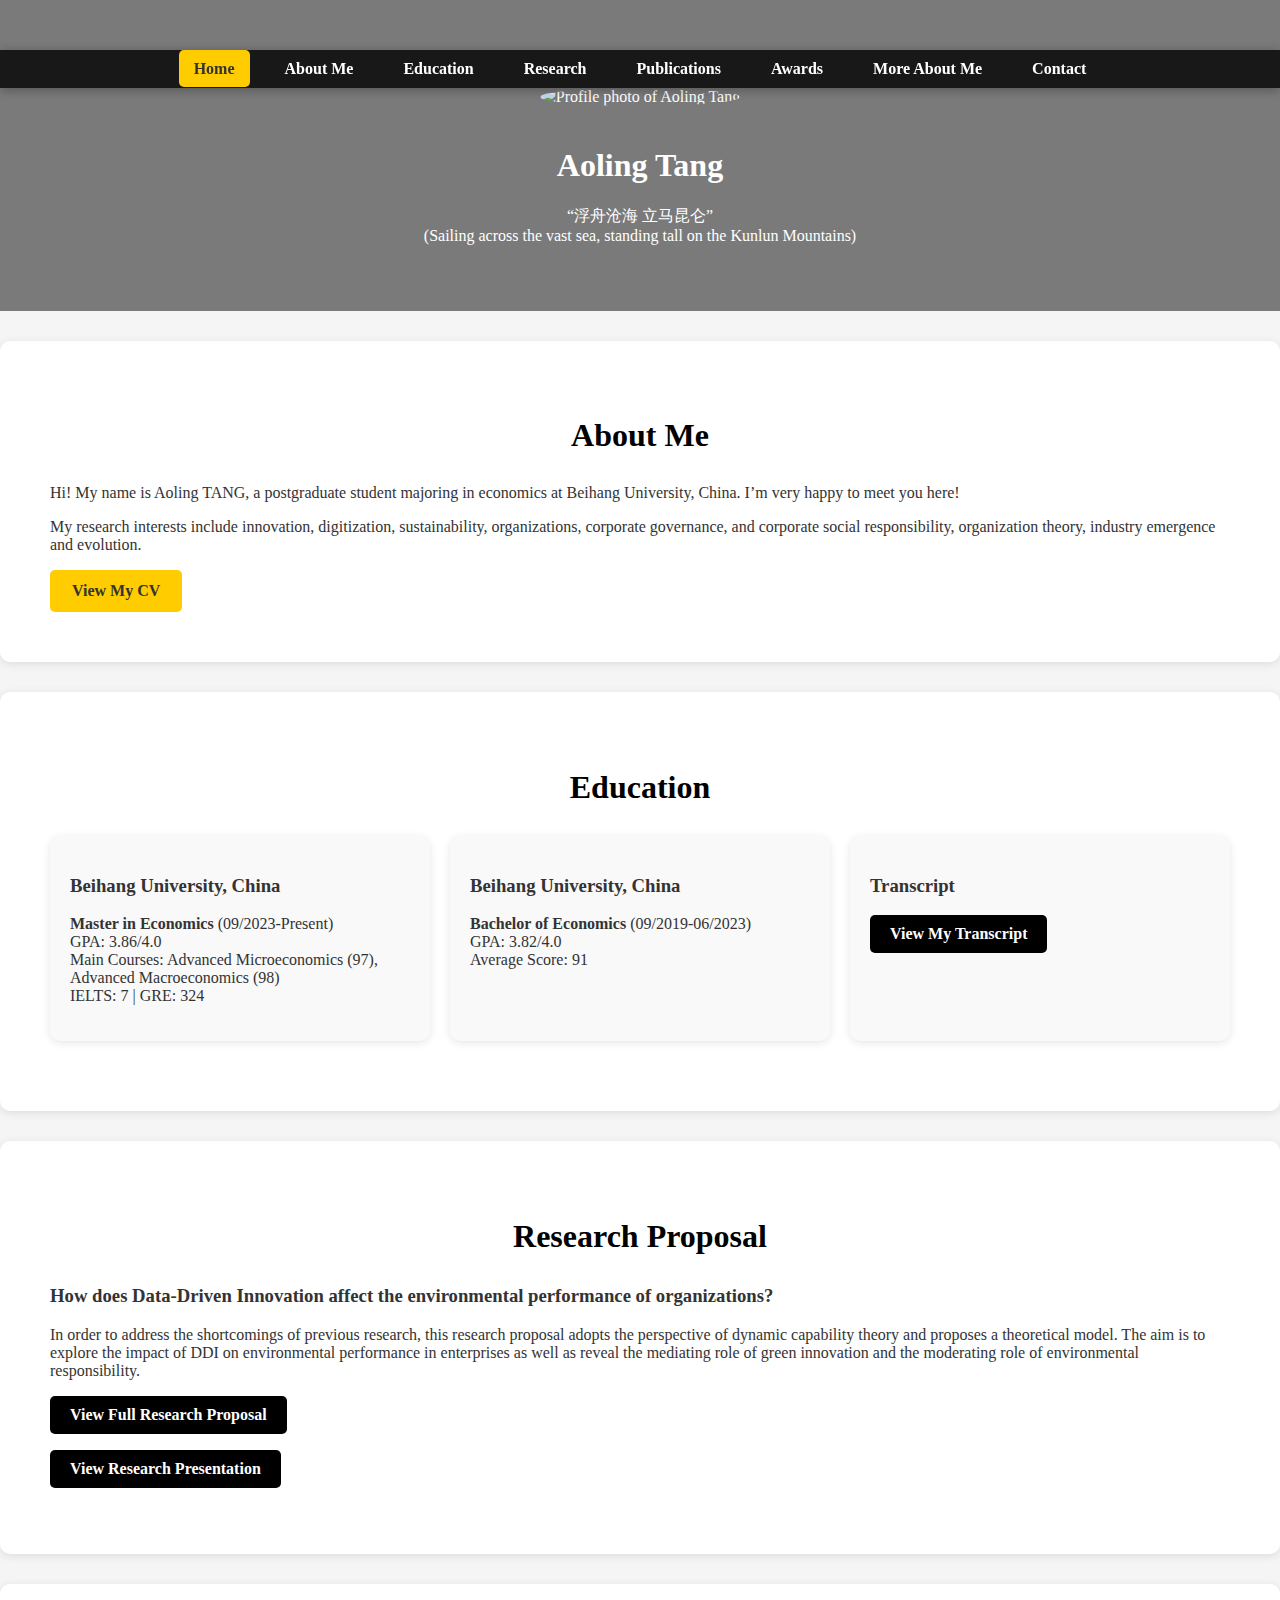
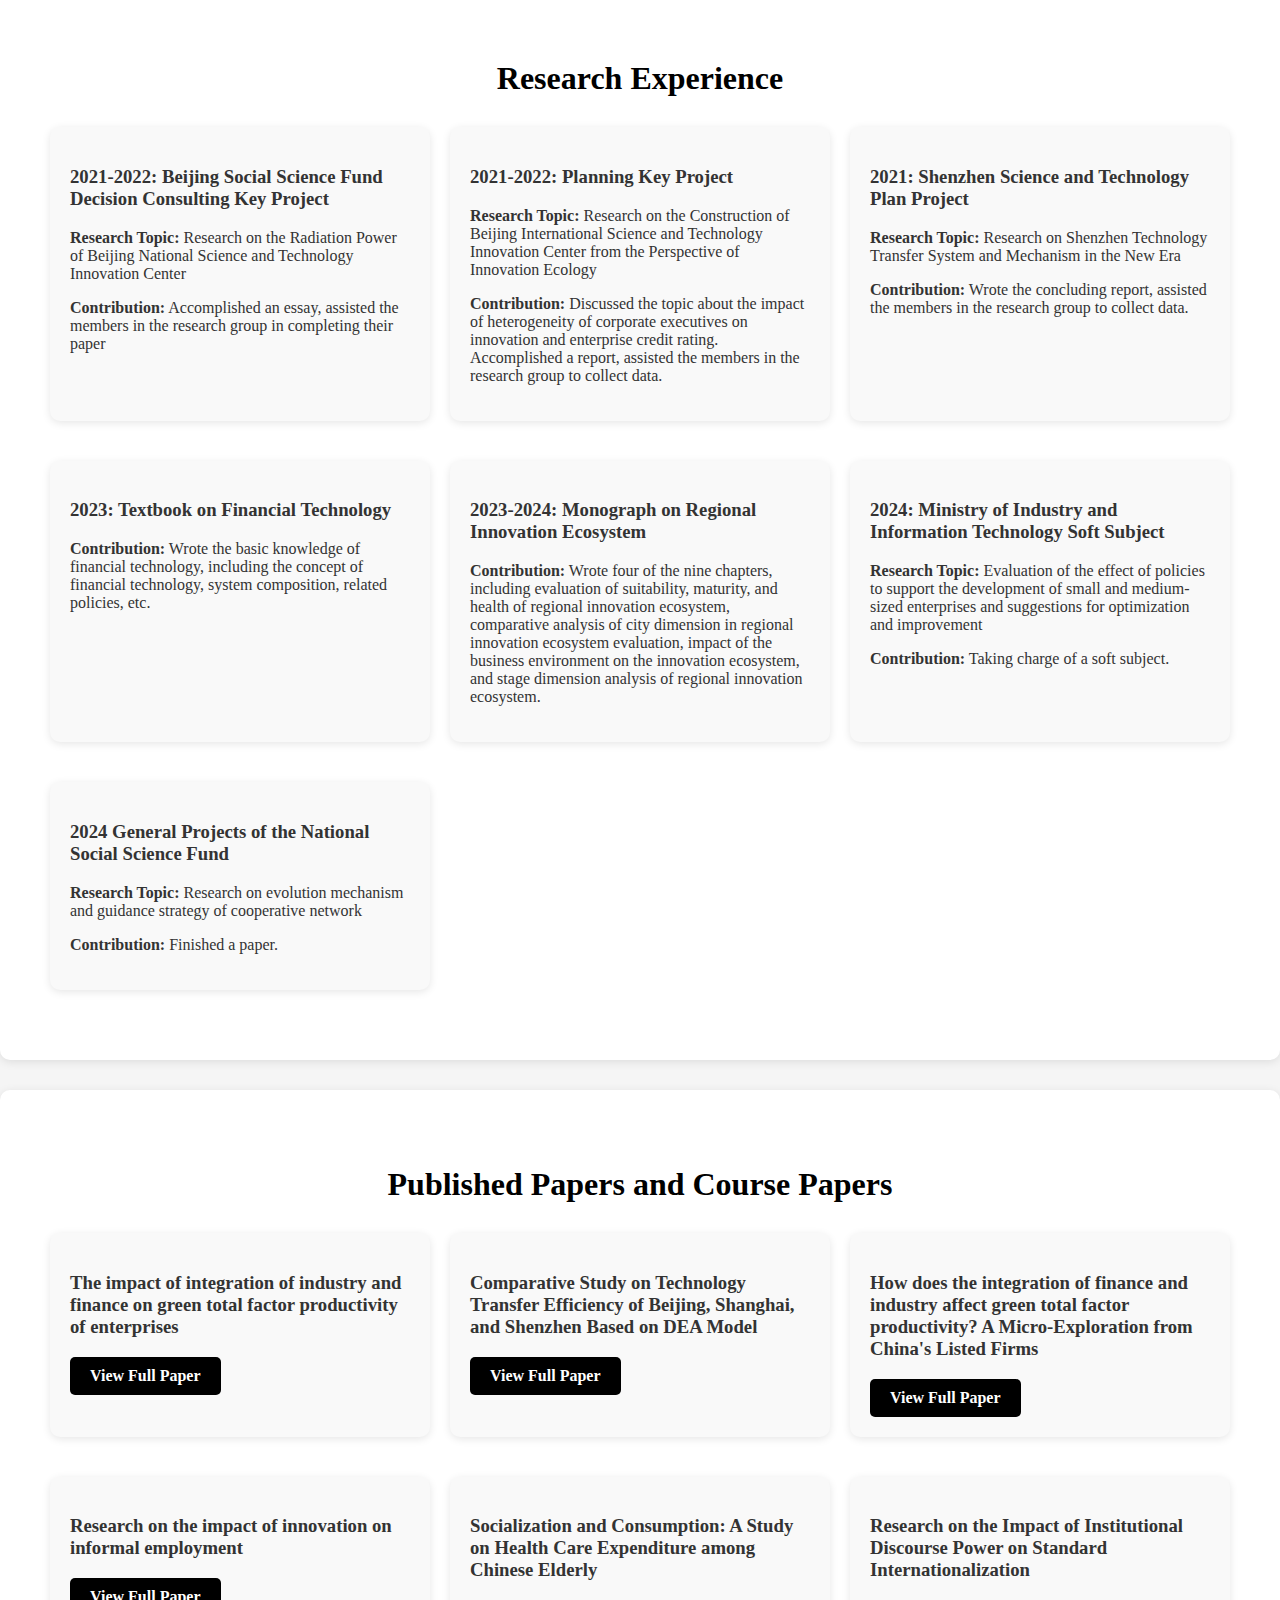
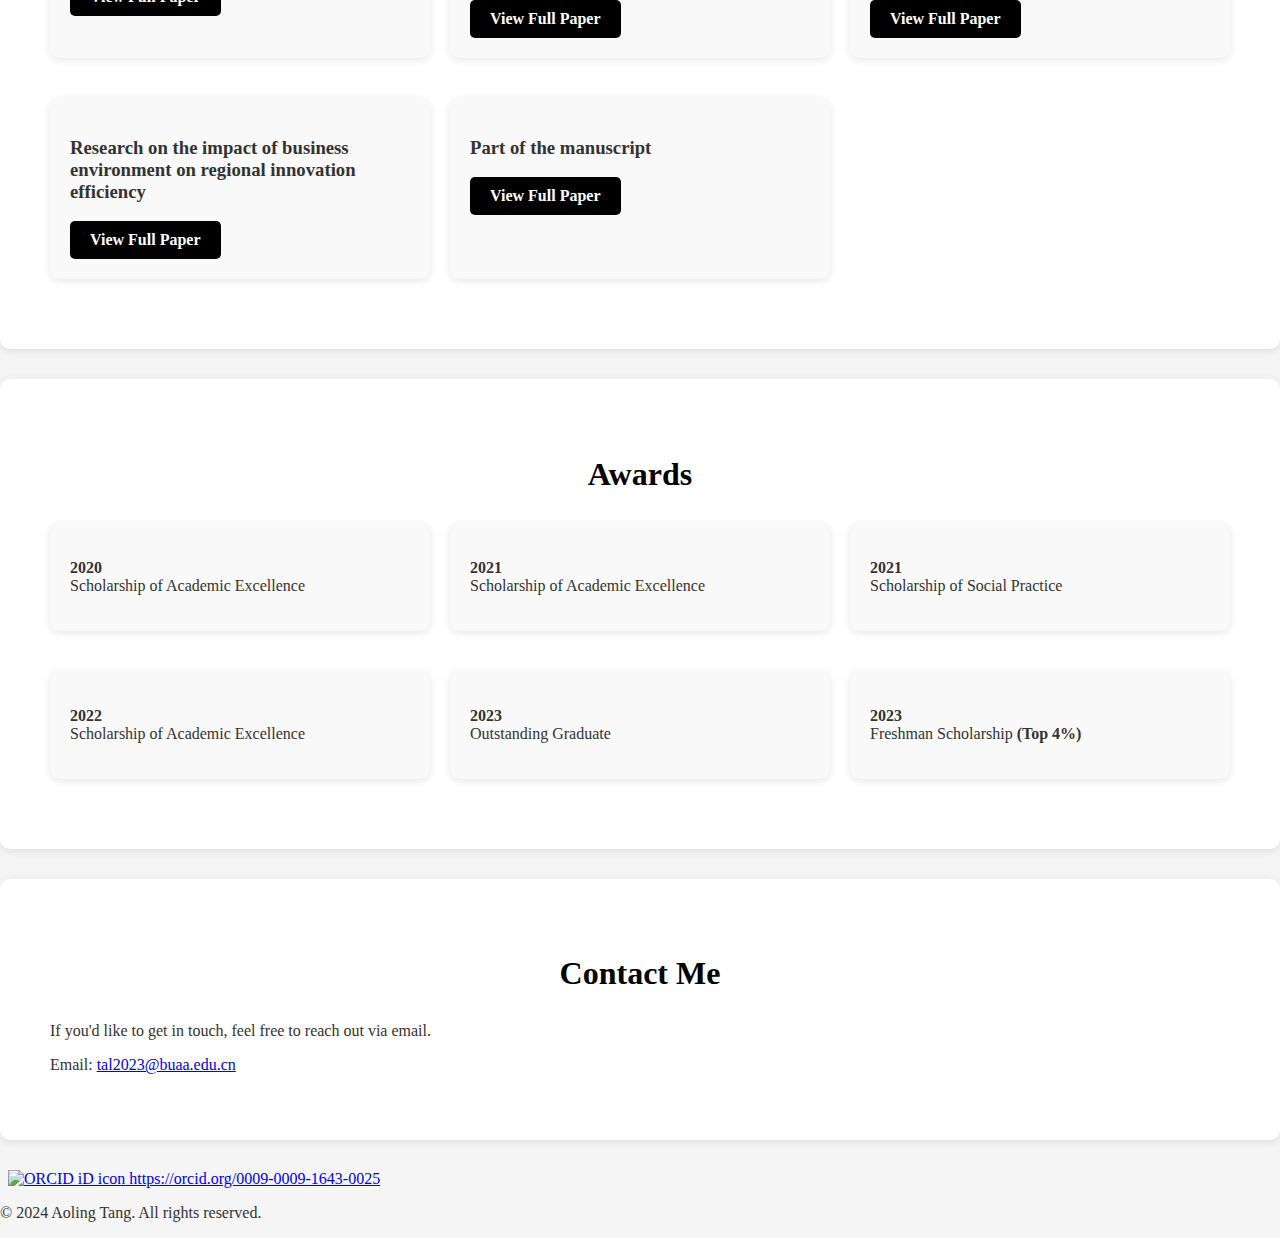
==== commit 3d79fffb: "Update index.html" ====
--- a/index.html
+++ b/index.html
@@ -181,6 +181,19 @@
         <p>If you'd like to get in touch, feel free to reach out via email.</p>
         <p>Email: <a href="mailto:tal2023@buaa.edu.cn">tal2023@buaa.edu.cn</a></p>
     </section>
+     <a
+    id="cy-effective-orcid-url"
+    class="underline"
+     href="https://orcid.org/0009-0009-1643-0025"
+     target="orcid.widget"
+     rel="me noopener noreferrer"
+     style="vertical-align: top">
+     <img
+        src="https://orcid.org/sites/default/files/images/orcid_16x16.png"
+        style="width: 1em; margin-inline-start: 0.5em"
+        alt="ORCID iD icon"/>
+      https://orcid.org/0009-0009-1643-0025
+    </a>
 <!-- Footer -->
     <footer>
         <p>&copy; 2024 Aoling Tang. All rights reserved.</p>
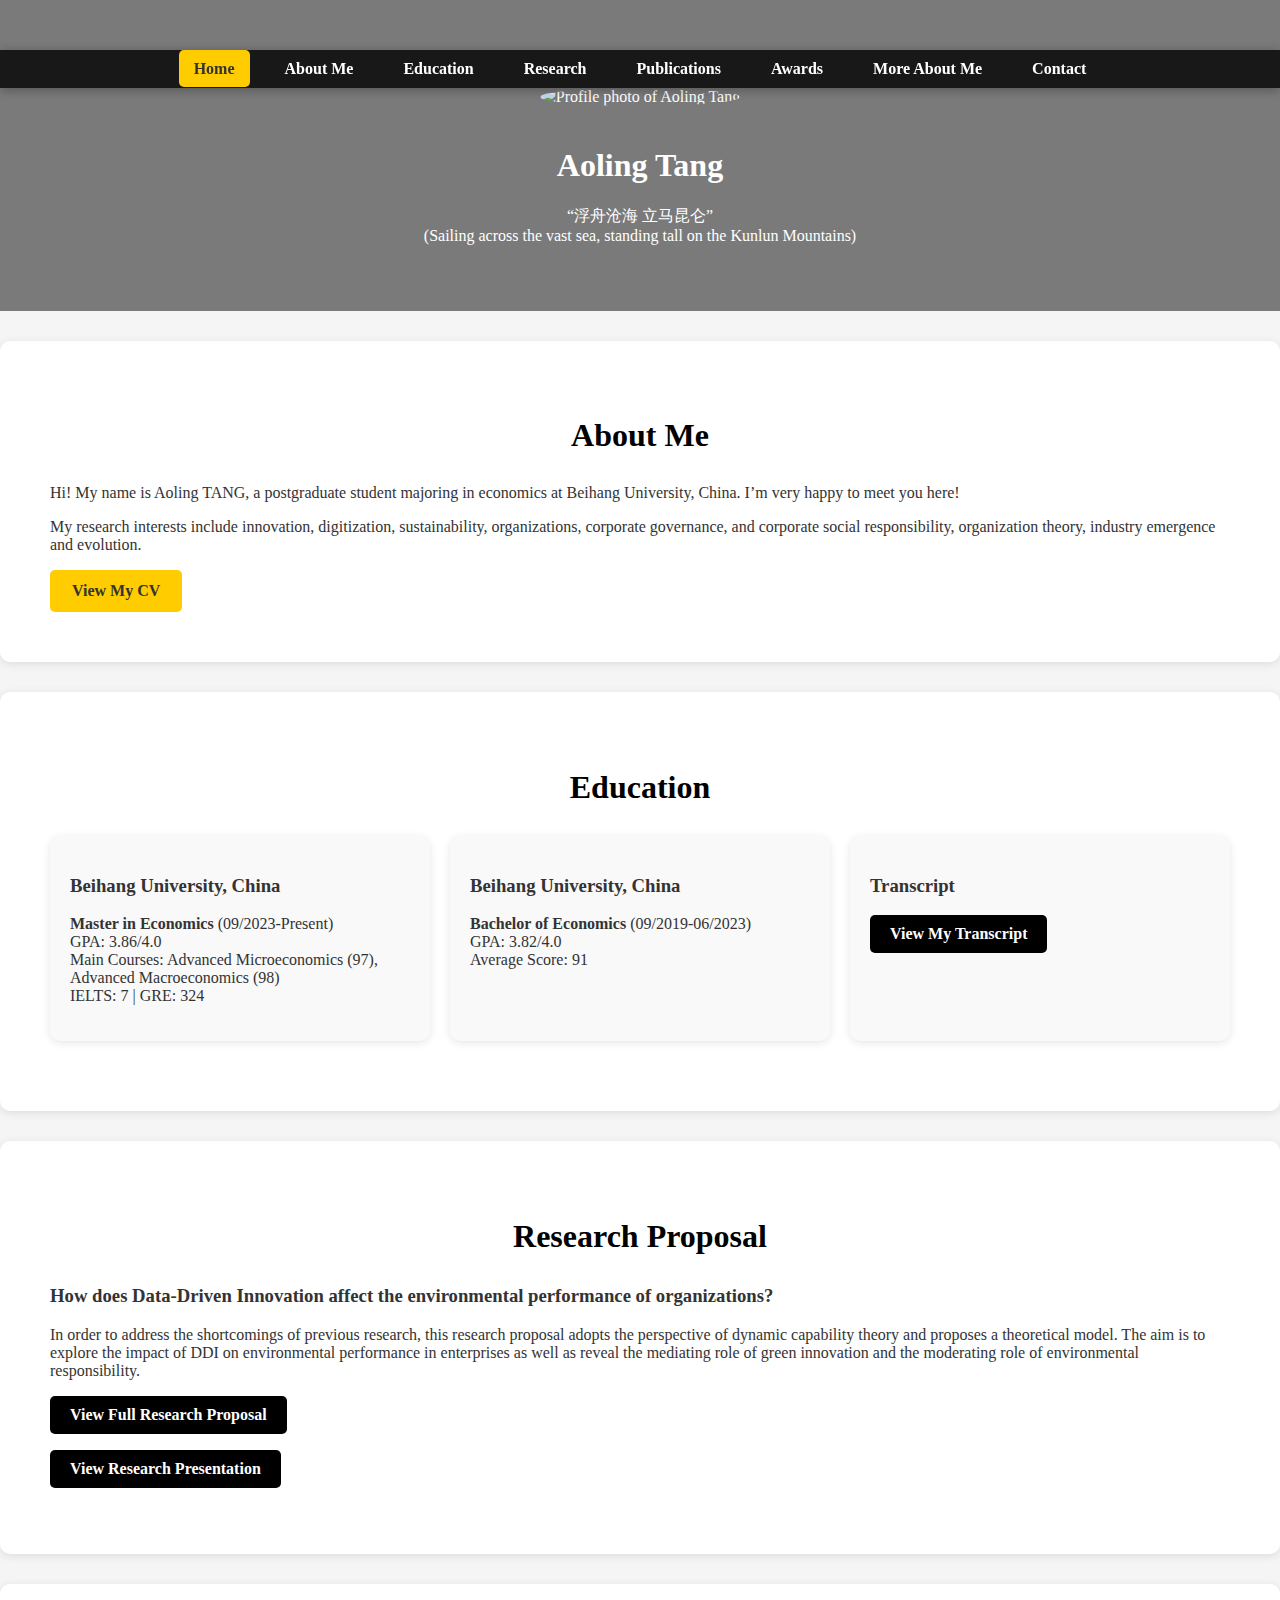
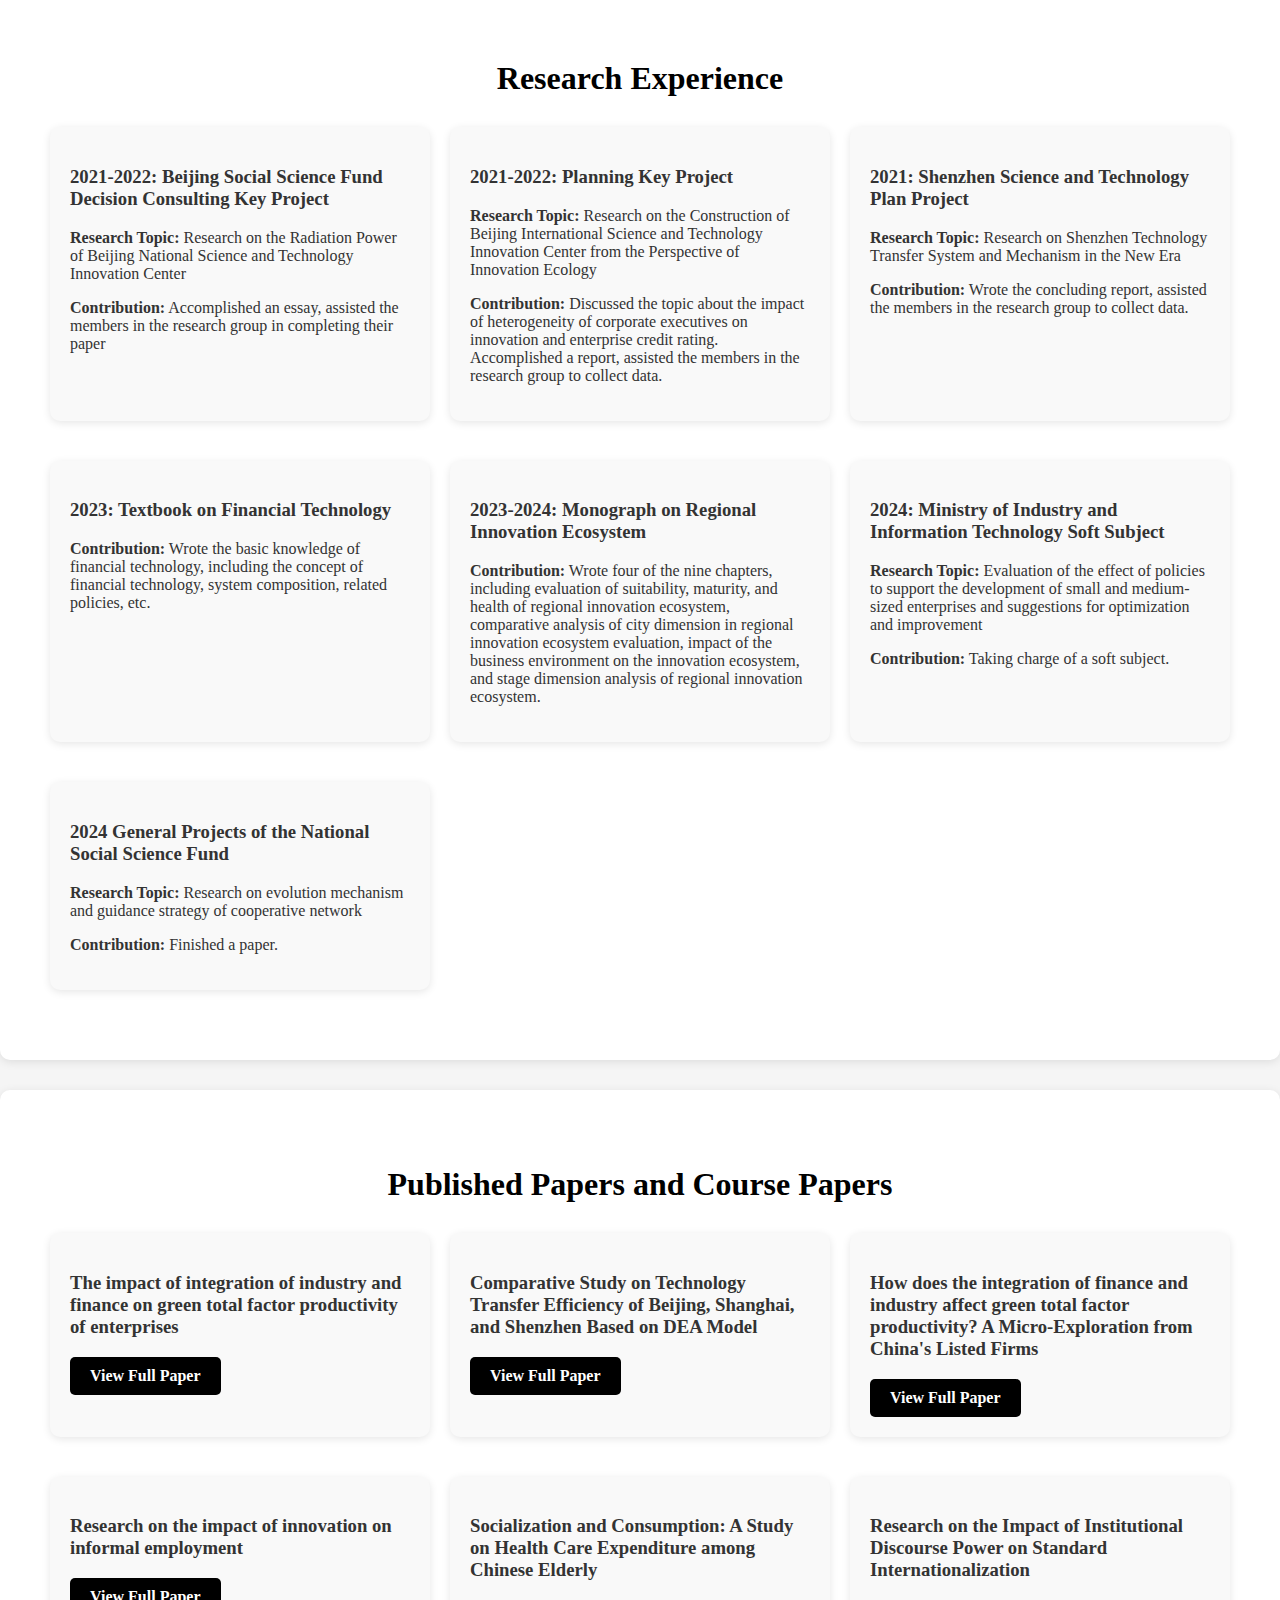
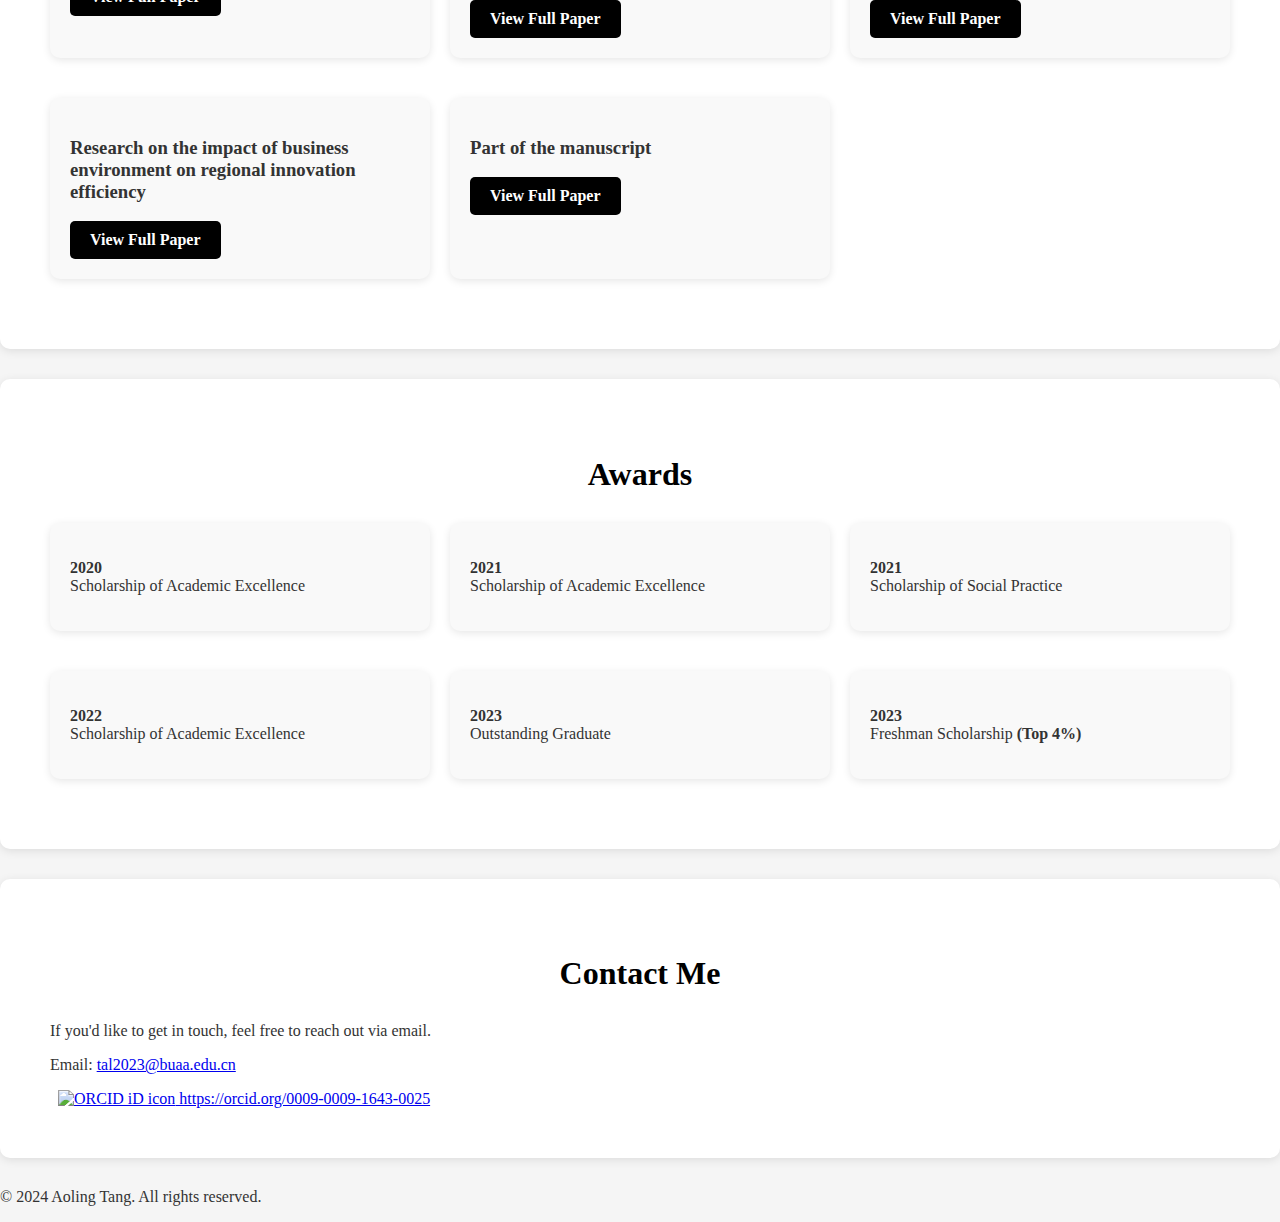
==== commit 84e98bff: "Update index.html" ====
--- a/index.html
+++ b/index.html
@@ -180,8 +180,7 @@
         <h2>Contact Me</h2>
         <p>If you'd like to get in touch, feel free to reach out via email.</p>
         <p>Email: <a href="mailto:tal2023@buaa.edu.cn">tal2023@buaa.edu.cn</a></p>
-    </section>
-     <a
+           <a
     id="cy-effective-orcid-url"
     class="underline"
      href="https://orcid.org/0009-0009-1643-0025"
@@ -194,6 +193,8 @@
         alt="ORCID iD icon"/>
       https://orcid.org/0009-0009-1643-0025
     </a>
+    </section>
+  
 <!-- Footer -->
     <footer>
         <p>&copy; 2024 Aoling Tang. All rights reserved.</p>
